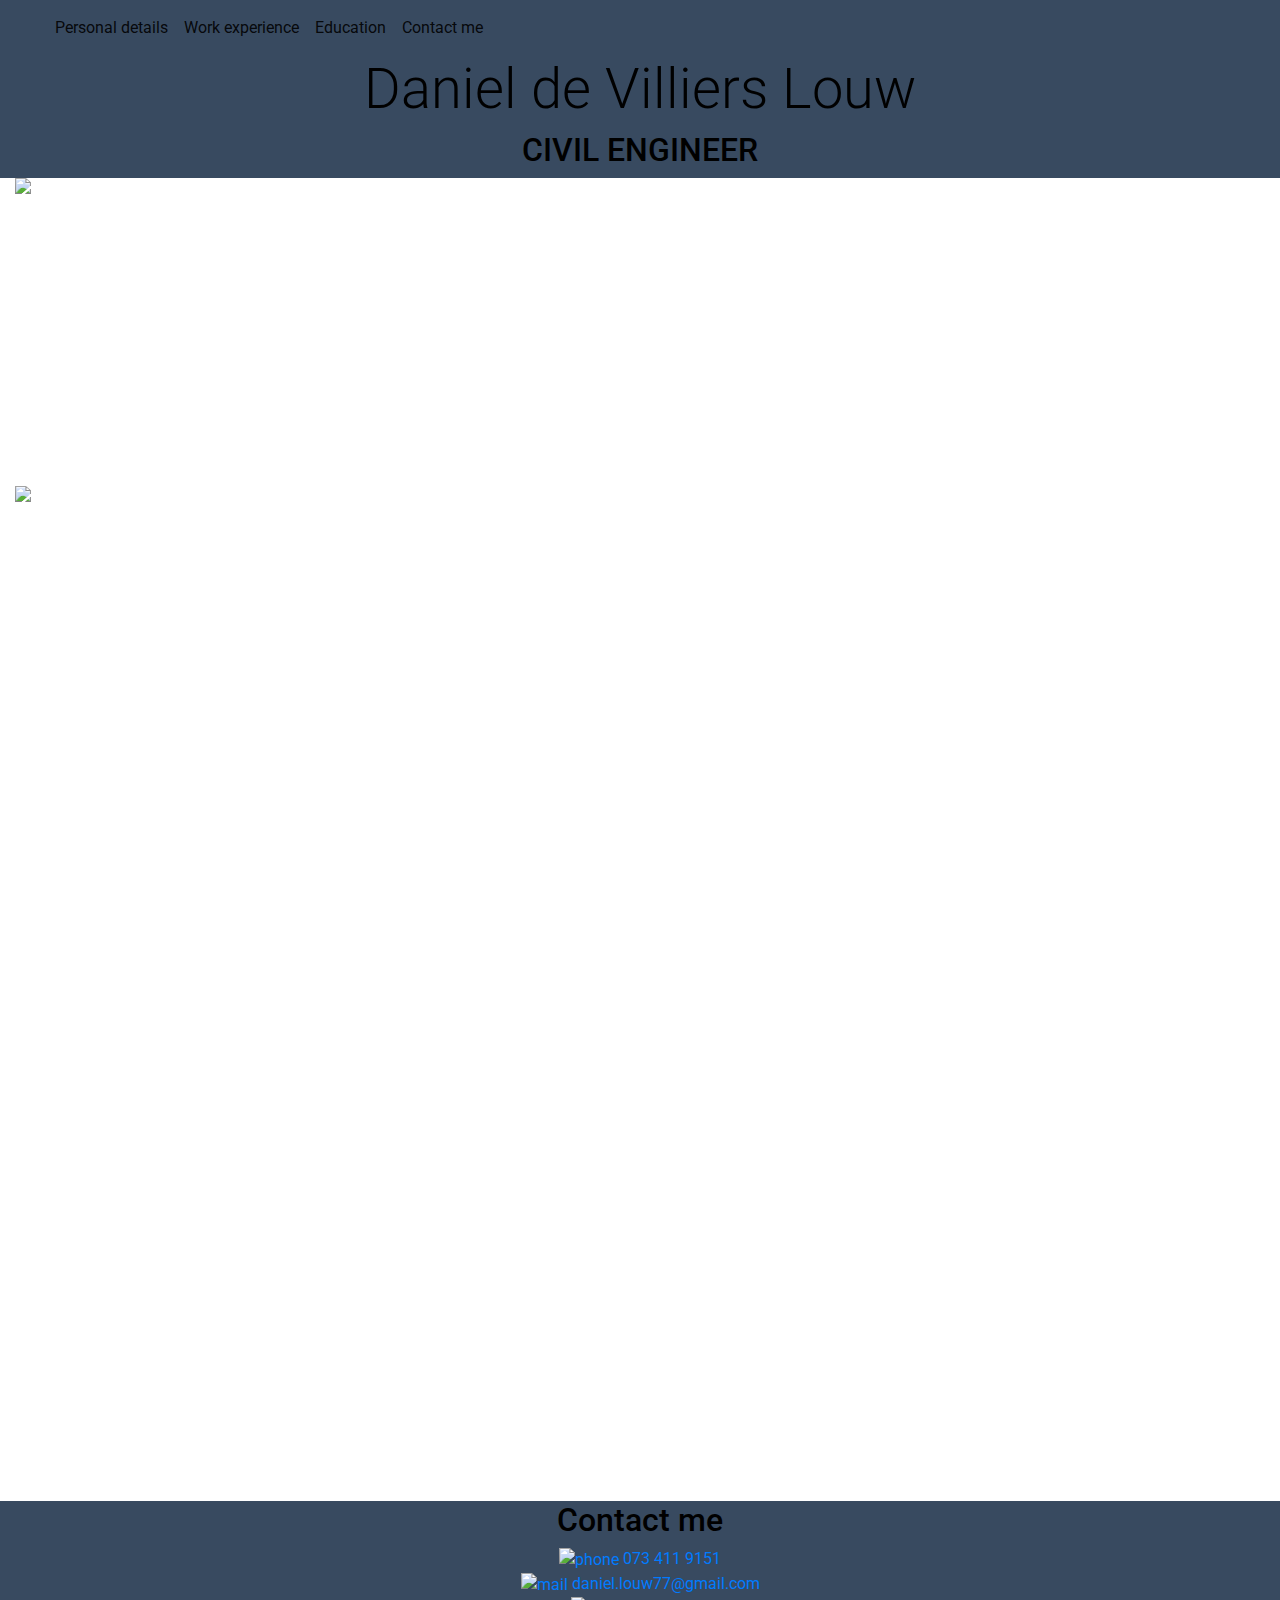
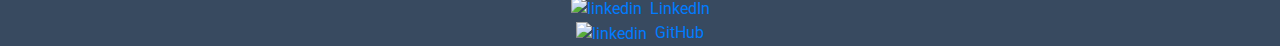
==== index.html @ 57d3695c "commit on main" ====
<!DOCTYPE html>
<html lang="en">

<div style="color:white">

    <head>
        <meta charset="utf-8" />
        <meta name="viewport" content="width=device-width, initial-scale=1.0" />
        <title>CV - Daniel de Villiers Louw - v1</title>
        <link rel="preconnect" href="https://fonts.gstatic.com">
        <link href="https://fonts.googleapis.com/css2?family=Roboto&display=swap" rel="stylesheet">
        <link rel="stylesheet" href="./css/all.min.css">
        <link rel="stylesheet" href="https://maxcdn.bootstrapcdn.com/bootstrap/4.5.2/css/bootstrap.min.css">
        <link rel="stylesheet" type="text/css" href="./css/stylesheetCV.css">
        <script src="https://ajax.googleapis.com/ajax/libs/jquery/3.5.1/jquery.min.js"></script>
        <script src="https://cdnjs.cloudflare.com/ajax/libs/popper.js/1.16.0/umd/popper.min.js"></script>
        <script src="https://maxcdn.bootstrapcdn.com/bootstrap/4.5.2/js/bootstrap.min.js"></script>
    </head>

    <body>

        

        <div class="container-fluid full-width" style=" background-image: url('./images/aws.jpg')" ;>
            <div class="row">

                <header class="col-12 text-center" style="background-color: #384a60 ;">
                    <nav class="navbar navbar-expand-lg navbar-light " style="background-color: #384a60";>
                        <a class="navbar-brand" href="#"></a>
                        <button class="navbar-toggler" type="button" data-toggle="collapse" data-target="#navbarSupportedContent"
                            aria-controls="navbarSupportedContent" aria-expanded="false" aria-label="Toggle navigation">
                            <span class="navbar-toggler-icon"></span>
                        </button>
            
                        <div class="collapse navbar-collapse" id="navbarSupportedContent">
                            <ul class="navbar-nav mr-auto">
                                <li class="nav-item active">
                                    <a class="nav-link" href="#PERSONAL DETAILS">Personal details <span
                                            class="sr-only">(current)</span></a>
                                </li>
                                <li class="nav-item active">
                                    <a class="nav-link" href="#WORK EXPERIENCE">Work experience</a>
                                </li>
                                <li class="nav-item active">
                                    <a class="nav-link" href="#EDUCATION">Education</a>
                                </li>
                                <li class="nav-item active">
                                    <a class="nav-link" href="#Contact me">Contact me</a>
                                </li>
                            </ul>
                            <form class="form-inline my-2 my-lg-0">
                            </form>
                        </div>
                    </nav>
                    <h1 class="display-4" style="color:black">Daniel de Villiers Louw</h1>
                    <h2 class="display-6" style="color:black">CIVIL ENGINEER</h2>

                </header>


            </div>
            <div class="row">
                <div class="col-sm-4">
                    <div class=rotate>
                        <picture class="pfp">
                            <source media="(max-width: 550px)" srcset=" ./images/daniel-small.jpg" class="pfp">
                            <source media="(max-width: 768px)" srcset=" ./images/daniel-medium.jpg" class="pfp">
                            <img src=" ./images/daniel-full.jpg" alt="./images/daniel.jpg" class="pfp">
                        </picture>
                    </div>

                    <div>
                        <div style="color:white">
                            <h3 id="PERSONAL DETAILS" style="padding:5px">Personal details</h3>
                            <ul>
                                <!-- <li>Mobile: 07341119151</li> -->
                                <!-- <li>Email: daniel.louw77@gmail.com</li> -->
                                <li>Adress: 12 Marie Place, Robindale, Johannesburg</li>
                                <li>Nationality: South African</li>
                                <li>Languages: English & Afrikaans</li>
                                <li>Date of Birth 6 March 1995</li>
                                <li>Sex: Male</li>
                                <li>Health: Excellent</li>
                                <!-- <li><a href="https://www.linkedin.com/in/daniël-de-villiers-louw-b17a33b1">LinkedIn</a> -->
                                </li>
                            </ul>
                        </div>

                    </div>
                    <div>
                        <h2 id="SKILLS" style="padding-bottom:25px">SKILLS</h2>

                        <div id="carouselExampleIndicators" class="carousel slide" data-ride="carousel">
                            <ol class="carousel-indicators">
                                <li data-target="#carouselExampleIndicators" data-slide-to="0" class="active"></li>
                                <li data-target="#carouselExampleIndicators" data-slide-to="1"></li>
                                <li data-target="#carouselExampleIndicators" data-slide-to="2"></li>
                                <li data-target="#carouselExampleIndicators" data-slide-to="3"></li>
                            </ol>

                            <div class="carousel-inner">
                                <div class="carousel-item active">
                                    <img src=" ./images/aws.png" class="c1" style:"max-heigth:50px" alt="...">
                                </div>
                                <div class="carousel-item">
                                    <img src=" ./images/html.png" class="c1" alt="...">
                                </div>
                                <div class="carousel-item">
                                    <img src=" ./images/css.png" class="c1" alt="...">
                                </div>
                                <div class="carousel-item">
                                    <img src=" ./images/python2.png" class="c1" alt="...">
                                </div>
                            </div>
                            <a class="carousel-control-prev" href="#carouselExampleIndicators" role="button"
                                data-slide="prev">
                                <span class="carousel-control-prev-icon" aria-hidden="true"></span>
                                <span class="sr-only">Previous</span>
                            </a>
                            <a class="carousel-control-next" href="#carouselExampleIndicators" role="button"
                                data-slide="next">
                                <span class="carousel-control-next-icon" aria-hidden="true"></span>
                                <span class="sr-only">Next</span>
                            </a>
                        </div>
                    </div>


                </div>

                <div class="col-sm-8">
                    <div>
                        <div>
                            <h3 id="PERSONAL PROFILE"> PERSONAL PROFILE</h3>
                            <p>
                                A Civil Engineer with experience in the construction and concrete
                                industries. Staying up to date with the latest trends in technology and
                                economic developments.
                            </p>
                        </div>

                        <div>
                            <h3 id="AREAS OF EXPERTISE">AREAS OF EXPERTISE</h3>
                            <ul>
                                <li>Technical knowledge of concrete</li>
                                <li>Cost control</li>
                                <li>Quality control</li>
                                <li>Technical report writing</li>
                                <li>Programming - Python</li>
                            </ul>
                        </div>


                        <h2 id="WORK EXPERIENCE">WORK EXPERIENCE</h2>
                        <b>Site Engineer</b><br />
                        <div>
                            <div>
                                <p>WBHO |<br /> September 2019 -<br /> January 2021</p>
                            </div>
                            <div>
                                <ul>
                                    <li>Cost control and production monitoring</li>
                                    <li>Site management on emergency work</li>
                                    <li>Quality control on roads and earthworks</li>
                                    <li>Managed concrete batch plant</li>
                                </ul>
                            </div>
                        </div>


                        <b>Civil Engineer</b><br />
                        <div>
                            <div>
                                <p>Go Consult |<br /> January 2019 -<br /> August 2019</p>
                            </div>
                            <div>
                                <ul>
                                    <li>Development of wireless sensors for precast hollowcore slabs</li>
                                    <li>Design optimal concrete mix designs</li>
                                    <li>Technical report writing</li>
                                    <li>Statistical analysis of process control</li>
                                    <li>Concrete durability tests</li>
                                </ul>
                            </div>
                        </div>

                        <b>Student work</b><br />
                        <p>
                            Go Consult | December 2017 <br />
                            WBHO | December 2017 and June 2017
                        </p>

                        <div>
                            <h3 id="EDUCATION">EDUCATION</h3>
                            <b>University of Pretoria</b><br />
                            <p>Bachelors in Civil Engineering | 2014 - 2019</p>
                            <b>The institute of Concrete Technology</b><br />
                            <ul>
                                <li>
                                    ICT Certificate in Concrete Technology & Construction: Stage 2: General
                                    Principles(Distinction) | 2018
                                </li>
                                <li>
                                    ICT Certificate in Concrete Technology & Construction: Stage 3:
                                    Practical Applications | 2019
                                </li>
                            </ul>
                            <b>Online courses</b><br />
                            <ul>
                                <li>AWS Certified Cloud Practitioner | October 2020</li>
                                <li>Complete Python boot camp (Python 3) Udemy | April 2020</li>
                                <li>Intermediate Python Udemy | April 2020</li>
                                <li>Algorithmic Trading & Quantitative Analysis using Python Udemy |  June 2020</li>
                            </ul>
                            <b>School</b><br />
                            <p>Hoërskool Florida</p>
                            <ul>
                                <li>Best results in school for final NSC examinations | 2013</li>
                            </ul>
                        </div>
                    </div>
                </div>
            </div>
        </div>


        <footer class="text-center" style="background-color: #384a60;">

            <h2 id="Contact me" style="color:black">Contact me</h2>

            <a href="tel:+27734119151" class="links"><img src=" ./images/phone.png" alt="phone" class="contactIcons" />
            </a>
            <a href="tel:+27734119151" class="links">073 411 9151 <br />
            </a>

            <a href="mailto:daniel.louw77@gmail.com" class="links"><img src=" ./images/mail.png" alt="mail"
                    class="contactIcons" />
                <a href="mailto:daniel.louw77@gmail.com" class="links">daniel.louw77@gmail.com<br />
                </a>
            </a>
            <a href="https://www.linkedin.com/in/daniël-de-villiers-louw-b17a33b1" target="_blank">
                <img src=" ./images/linkedin.png" alt="linkedin" class="contactIcons" />
                <img />
            </a>
            <a href="https://www.linkedin.com/in/daniël-de-villiers-louw-b17a33b1" target="_blank"
                class="links">LinkedIn <br />
            </a>


            <!-- Trigger the modal -->
            <a href="#myModal" data-toggle="modal" data-target="#myModal">
                <img src=" ./images/github.png" alt="linkedin" class="contactIcons" />
                <img />
                <a class='links' href="#myModal" data-toggle="modal" data-target="#myModal">GitHub</a>

                <!-- Modal -->
                <div id="myModal" class="modal fade" role="dialog">
                    <div class="modal-dialog">

                        <!-- Modal content-->
                        <div class="modal-content" style="color:black">
                            <div class="modal-header">
                                <h5 class="modal-title" id="exampleModalLabel">GITHUB</h5>
                                <button type="button" class="close" data-dismiss="modal" aria-label="Close">

                                </button>
                            </div>
                            <div class="modal-body">
                                <p>Do you want to follow the link to my GitHub repository?</p>
                            </div>
                            <div class="modal-footer">
                                <button type="button" class="btn btn-secondary" data-dismiss="modal">Cancel</button>
                                <a href="https://github.com/Yesman007" target="_blank" class="btn btn-primary">Follow
                                    link</a>
                            </div>
                        </div>

                    </div>
                </div>
        </footer>




    </body>

</div>

</html>
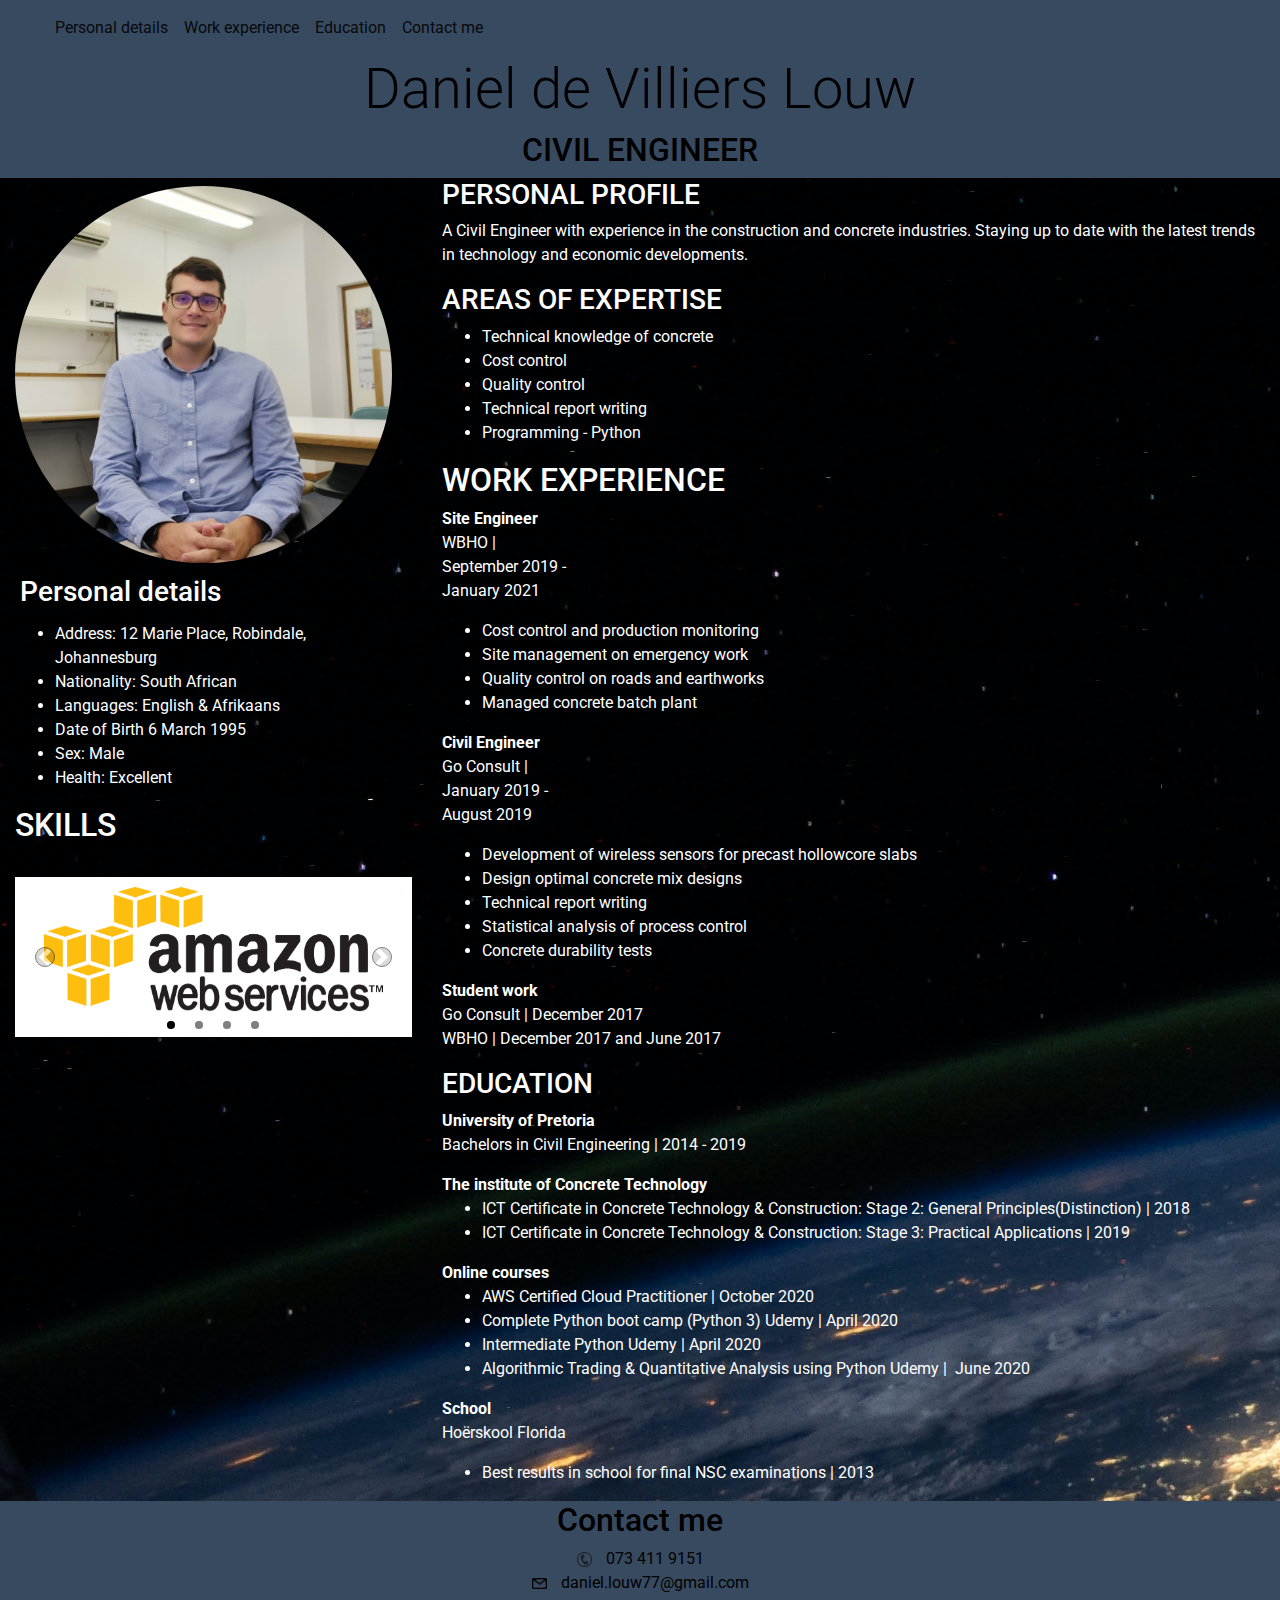
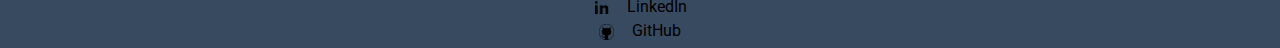
==== commit c110dda0: "commit on main" ====
--- a/index.html
+++ b/index.html
@@ -75,7 +75,7 @@
                             <ul>
                                 <!-- <li>Mobile: 07341119151</li> -->
                                 <!-- <li>Email: daniel.louw77@gmail.com</li> -->
-                                <li>Adress: 12 Marie Place, Robindale, Johannesburg</li>
+                                <li>Address: 12 Marie Place, Robindale, Johannesburg</li>
                                 <li>Nationality: South African</li>
                                 <li>Languages: English & Afrikaans</li>
                                 <li>Date of Birth 6 March 1995</li>
--- a/css/all.min.css
+++ b/css/all.min.css
@@ -0,0 +1,5 @@
+/*!
+ * Font Awesome Free 5.15.3 by @fontawesome - https://fontawesome.com
+ * License - https://fontawesome.com/license/free (Icons: CC BY 4.0, Fonts: SIL OFL 1.1, Code: MIT License)
+ */
+.fa,.fab,.fad,.fal,.far,.fas{-moz-osx-font-smoothing:grayscale;-webkit-font-smoothing:antialiased;display:inline-block;font-style:normal;font-variant:normal;text-rendering:auto;line-height:1}.fa-lg{font-size:1.33333em;line-height:.75em;vertical-align:-.0667em}.fa-xs{font-size:.75em}.fa-sm{font-size:.875em}.fa-1x{font-size:1em}.fa-2x{font-size:2em}.fa-3x{font-size:3em}.fa-4x{font-size:4em}.fa-5x{font-size:5em}.fa-6x{font-size:6em}.fa-7x{font-size:7em}.fa-8x{font-size:8em}.fa-9x{font-size:9em}.fa-10x{font-size:10em}.fa-fw{text-align:center;width:1.25em}.fa-ul{list-style-type:none;margin-left:2.5em;padding-left:0}.fa-ul>li{position:relative}.fa-li{left:-2em;position:absolute;text-align:center;width:2em;line-height:inherit}.fa-border{border:.08em solid #eee;border-radius:.1em;padding:.2em .25em .15em}.fa-pull-left{float:left}.fa-pull-right{float:right}.fa.fa-pull-left,.fab.fa-pull-left,.fal.fa-pull-left,.far.fa-pull-left,.fas.fa-pull-left{margin-right:.3em}.fa.fa-pull-right,.fab.fa-pull-right,.fal.fa-pull-right,.far.fa-pull-right,.fas.fa-pull-right{margin-left:.3em}.fa-spin{-webkit-animation:fa-spin 2s linear infinite;animation:fa-spin 2s linear infinite}.fa-pulse{-webkit-animation:fa-spin 1s steps(8) infinite;animation:fa-spin 1s steps(8) infinite}@-webkit-keyframes fa-spin{0%{-webkit-transform:rotate(0deg);transform:rotate(0deg)}to{-webkit-transform:rotate(1turn);transform:rotate(1turn)}}@keyframes fa-spin{0%{-webkit-transform:rotate(0deg);transform:rotate(0deg)}to{-webkit-transform:rotate(1turn);transform:rotate(1turn)}}.fa-rotate-90{-ms-filter:"progid:DXImageTransform.Microsoft.BasicImage(rotation=1)";-webkit-transform:rotate(90deg);transform:rotate(90deg)}.fa-rotate-180{-ms-filter:"progid:DXImageTransform.Microsoft.BasicImage(rotation=2)";-webkit-transform:rotate(180deg);transform:rotate(180deg)}.fa-rotate-270{-ms-filter:"progid:DXImageTransform.Microsoft.BasicImage(rotation=3)";-webkit-transform:rotate(270deg);transform:rotate(270deg)}.fa-flip-horizontal{-ms-filter:"progid:DXImageTransform.Microsoft.BasicImage(rotation=0, mirror=1)";-webkit-transform:scaleX(-1);transform:scaleX(-1)}.fa-flip-vertical{-webkit-transform:scaleY(-1);transform:scaleY(-1)}.fa-flip-both,.fa-flip-horizontal.fa-flip-vertical,.fa-flip-vertical{-ms-filter:"progid:DXImageTransform.Microsoft.BasicImage(rotation=2, mirror=1)"}.fa-flip-both,.fa-flip-horizontal.fa-flip-vertical{-webkit-transform:scale(-1);transform:scale(-1)}:root .fa-flip-both,:root .fa-flip-horizontal,:root .fa-flip-vertical,:root .fa-rotate-90,:root .fa-rotate-180,:root .fa-rotate-270{-webkit-filter:none;filter:none}.fa-stack{display:inline-block;height:2em;line-height:2em;position:relative;vertical-align:middle;width:2.5em}.fa-stack-1x,.fa-stack-2x{left:0;position:absolute;text-align:center;width:100%}.fa-stack-1x{line-height:inherit}.fa-stack-2x{font-size:2em}.fa-inverse{color:#fff}.fa-500px:before{content:"\f26e"}.fa-accessible-icon:before{content:"\f368"}.fa-accusoft:before{content:"\f369"}.fa-acquisitions-incorporated:before{content:"\f6af"}.fa-ad:before{content:"\f641"}.fa-address-book:before{content:"\f2b9"}.fa-address-card:before{content:"\f2bb"}.fa-adjust:before{content:"\f042"}.fa-adn:before{content:"\f170"}.fa-adversal:before{content:"\f36a"}.fa-affiliatetheme:before{content:"\f36b"}.fa-air-freshener:before{content:"\f5d0"}.fa-airbnb:before{content:"\f834"}.fa-algolia:before{content:"\f36c"}.fa-align-center:before{content:"\f037"}.fa-align-justify:before{content:"\f039"}.fa-align-left:before{content:"\f036"}.fa-align-right:before{content:"\f038"}.fa-alipay:before{content:"\f642"}.fa-allergies:before{content:"\f461"}.fa-amazon:before{content:"\f270"}.fa-amazon-pay:before{content:"\f42c"}.fa-ambulance:before{content:"\f0f9"}.fa-american-sign-language-interpreting:before{content:"\f2a3"}.fa-amilia:before{content:"\f36d"}.fa-anchor:before{content:"\f13d"}.fa-android:before{content:"\f17b"}.fa-angellist:before{content:"\f209"}.fa-angle-double-down:before{content:"\f103"}.fa-angle-double-left:before{content:"\f100"}.fa-angle-double-right:before{content:"\f101"}.fa-angle-double-up:before{content:"\f102"}.fa-angle-down:before{content:"\f107"}.fa-angle-left:before{content:"\f104"}.fa-angle-right:before{content:"\f105"}.fa-angle-up:before{content:"\f106"}.fa-angry:before{content:"\f556"}.fa-angrycreative:before{content:"\f36e"}.fa-angular:before{content:"\f420"}.fa-ankh:before{content:"\f644"}.fa-app-store:before{content:"\f36f"}.fa-app-store-ios:before{content:"\f370"}.fa-apper:before{content:"\f371"}.fa-apple:before{content:"\f179"}.fa-apple-alt:before{content:"\f5d1"}.fa-apple-pay:before{content:"\f415"}.fa-archive:before{content:"\f187"}.fa-archway:before{content:"\f557"}.fa-arrow-alt-circle-down:before{content:"\f358"}.fa-arrow-alt-circle-left:before{content:"\f359"}.fa-arrow-alt-circle-right:before{content:"\f35a"}.fa-arrow-alt-circle-up:before{content:"\f35b"}.fa-arrow-circle-down:before{content:"\f0ab"}.fa-arrow-circle-left:before{content:"\f0a8"}.fa-arrow-circle-right:before{content:"\f0a9"}.fa-arrow-circle-up:before{content:"\f0aa"}.fa-arrow-down:before{content:"\f063"}.fa-arrow-left:before{content:"\f060"}.fa-arrow-right:before{content:"\f061"}.fa-arrow-up:before{content:"\f062"}.fa-arrows-alt:before{content:"\f0b2"}.fa-arrows-alt-h:before{content:"\f337"}.fa-arrows-alt-v:before{content:"\f338"}.fa-artstation:before{content:"\f77a"}.fa-assistive-listening-systems:before{content:"\f2a2"}.fa-asterisk:before{content:"\f069"}.fa-asymmetrik:before{content:"\f372"}.fa-at:before{content:"\f1fa"}.fa-atlas:before{content:"\f558"}.fa-atlassian:before{content:"\f77b"}.fa-atom:before{content:"\f5d2"}.fa-audible:before{content:"\f373"}.fa-audio-description:before{content:"\f29e"}.fa-autoprefixer:before{content:"\f41c"}.fa-avianex:before{content:"\f374"}.fa-aviato:before{content:"\f421"}.fa-award:before{content:"\f559"}.fa-aws:before{content:"\f375"}.fa-baby:before{content:"\f77c"}.fa-baby-carriage:before{content:"\f77d"}.fa-backspace:before{content:"\f55a"}.fa-backward:before{content:"\f04a"}.fa-bacon:before{content:"\f7e5"}.fa-bacteria:before{content:"\e059"}.fa-bacterium:before{content:"\e05a"}.fa-bahai:before{content:"\f666"}.fa-balance-scale:before{content:"\f24e"}.fa-balance-scale-left:before{content:"\f515"}.fa-balance-scale-right:before{content:"\f516"}.fa-ban:before{content:"\f05e"}.fa-band-aid:before{content:"\f462"}.fa-bandcamp:before{content:"\f2d5"}.fa-barcode:before{content:"\f02a"}.fa-bars:before{content:"\f0c9"}.fa-baseball-ball:before{content:"\f433"}.fa-basketball-ball:before{content:"\f434"}.fa-bath:before{content:"\f2cd"}.fa-battery-empty:before{content:"\f244"}.fa-battery-full:before{content:"\f240"}.fa-battery-half:before{content:"\f242"}.fa-battery-quarter:before{content:"\f243"}.fa-battery-three-quarters:before{content:"\f241"}.fa-battle-net:before{content:"\f835"}.fa-bed:before{content:"\f236"}.fa-beer:before{content:"\f0fc"}.fa-behance:before{content:"\f1b4"}.fa-behance-square:before{content:"\f1b5"}.fa-bell:before{content:"\f0f3"}.fa-bell-slash:before{content:"\f1f6"}.fa-bezier-curve:before{content:"\f55b"}.fa-bible:before{content:"\f647"}.fa-bicycle:before{content:"\f206"}.fa-biking:before{content:"\f84a"}.fa-bimobject:before{content:"\f378"}.fa-binoculars:before{content:"\f1e5"}.fa-biohazard:before{content:"\f780"}.fa-birthday-cake:before{content:"\f1fd"}.fa-bitbucket:before{content:"\f171"}.fa-bitcoin:before{content:"\f379"}.fa-bity:before{content:"\f37a"}.fa-black-tie:before{content:"\f27e"}.fa-blackberry:before{content:"\f37b"}.fa-blender:before{content:"\f517"}.fa-blender-phone:before{content:"\f6b6"}.fa-blind:before{content:"\f29d"}.fa-blog:before{content:"\f781"}.fa-blogger:before{content:"\f37c"}.fa-blogger-b:before{content:"\f37d"}.fa-bluetooth:before{content:"\f293"}.fa-bluetooth-b:before{content:"\f294"}.fa-bold:before{content:"\f032"}.fa-bolt:before{content:"\f0e7"}.fa-bomb:before{content:"\f1e2"}.fa-bone:before{content:"\f5d7"}.fa-bong:before{content:"\f55c"}.fa-book:before{content:"\f02d"}.fa-book-dead:before{content:"\f6b7"}.fa-book-medical:before{content:"\f7e6"}.fa-book-open:before{content:"\f518"}.fa-book-reader:before{content:"\f5da"}.fa-bookmark:before{content:"\f02e"}.fa-bootstrap:before{content:"\f836"}.fa-border-all:before{content:"\f84c"}.fa-border-none:before{content:"\f850"}.fa-border-style:before{content:"\f853"}.fa-bowling-ball:before{content:"\f436"}.fa-box:before{content:"\f466"}.fa-box-open:before{content:"\f49e"}.fa-box-tissue:before{content:"\e05b"}.fa-boxes:before{content:"\f468"}.fa-braille:before{content:"\f2a1"}.fa-brain:before{content:"\f5dc"}.fa-bread-slice:before{content:"\f7ec"}.fa-briefcase:before{content:"\f0b1"}.fa-briefcase-medical:before{content:"\f469"}.fa-broadcast-tower:before{content:"\f519"}.fa-broom:before{content:"\f51a"}.fa-brush:before{content:"\f55d"}.fa-btc:before{content:"\f15a"}.fa-buffer:before{content:"\f837"}.fa-bug:before{content:"\f188"}.fa-building:before{content:"\f1ad"}.fa-bullhorn:before{content:"\f0a1"}.fa-bullseye:before{content:"\f140"}.fa-burn:before{content:"\f46a"}.fa-buromobelexperte:before{content:"\f37f"}.fa-bus:before{content:"\f207"}.fa-bus-alt:before{content:"\f55e"}.fa-business-time:before{content:"\f64a"}.fa-buy-n-large:before{content:"\f8a6"}.fa-buysellads:before{content:"\f20d"}.fa-calculator:before{content:"\f1ec"}.fa-calendar:before{content:"\f133"}.fa-calendar-alt:before{content:"\f073"}.fa-calendar-check:before{content:"\f274"}.fa-calendar-day:before{content:"\f783"}.fa-calendar-minus:before{content:"\f272"}.fa-calendar-plus:before{content:"\f271"}.fa-calendar-times:before{content:"\f273"}.fa-calendar-week:before{content:"\f784"}.fa-camera:before{content:"\f030"}.fa-camera-retro:before{content:"\f083"}.fa-campground:before{content:"\f6bb"}.fa-canadian-maple-leaf:before{content:"\f785"}.fa-candy-cane:before{content:"\f786"}.fa-cannabis:before{content:"\f55f"}.fa-capsules:before{content:"\f46b"}.fa-car:before{content:"\f1b9"}.fa-car-alt:before{content:"\f5de"}.fa-car-battery:before{content:"\f5df"}.fa-car-crash:before{content:"\f5e1"}.fa-car-side:before{content:"\f5e4"}.fa-caravan:before{content:"\f8ff"}.fa-caret-down:before{content:"\f0d7"}.fa-caret-left:before{content:"\f0d9"}.fa-caret-right:before{content:"\f0da"}.fa-caret-square-down:before{content:"\f150"}.fa-caret-square-left:before{content:"\f191"}.fa-caret-square-right:before{content:"\f152"}.fa-caret-square-up:before{content:"\f151"}.fa-caret-up:before{content:"\f0d8"}.fa-carrot:before{content:"\f787"}.fa-cart-arrow-down:before{content:"\f218"}.fa-cart-plus:before{content:"\f217"}.fa-cash-register:before{content:"\f788"}.fa-cat:before{content:"\f6be"}.fa-cc-amazon-pay:before{content:"\f42d"}.fa-cc-amex:before{content:"\f1f3"}.fa-cc-apple-pay:before{content:"\f416"}.fa-cc-diners-club:before{content:"\f24c"}.fa-cc-discover:before{content:"\f1f2"}.fa-cc-jcb:before{content:"\f24b"}.fa-cc-mastercard:before{content:"\f1f1"}.fa-cc-paypal:before{content:"\f1f4"}.fa-cc-stripe:before{content:"\f1f5"}.fa-cc-visa:before{content:"\f1f0"}.fa-centercode:before{content:"\f380"}.fa-centos:before{content:"\f789"}.fa-certificate:before{content:"\f0a3"}.fa-chair:before{content:"\f6c0"}.fa-chalkboard:before{content:"\f51b"}.fa-chalkboard-teacher:before{content:"\f51c"}.fa-charging-station:before{content:"\f5e7"}.fa-chart-area:before{content:"\f1fe"}.fa-chart-bar:before{content:"\f080"}.fa-chart-line:before{content:"\f201"}.fa-chart-pie:before{content:"\f200"}.fa-check:before{content:"\f00c"}.fa-check-circle:before{content:"\f058"}.fa-check-double:before{content:"\f560"}.fa-check-square:before{content:"\f14a"}.fa-cheese:before{content:"\f7ef"}.fa-chess:before{content:"\f439"}.fa-chess-bishop:before{content:"\f43a"}.fa-chess-board:before{content:"\f43c"}.fa-chess-king:before{content:"\f43f"}.fa-chess-knight:before{content:"\f441"}.fa-chess-pawn:before{content:"\f443"}.fa-chess-queen:before{content:"\f445"}.fa-chess-rook:before{content:"\f447"}.fa-chevron-circle-down:before{content:"\f13a"}.fa-chevron-circle-left:before{content:"\f137"}.fa-chevron-circle-right:before{content:"\f138"}.fa-chevron-circle-up:before{content:"\f139"}.fa-chevron-down:before{content:"\f078"}.fa-chevron-left:before{content:"\f053"}.fa-chevron-right:before{content:"\f054"}.fa-chevron-up:before{content:"\f077"}.fa-child:before{content:"\f1ae"}.fa-chrome:before{content:"\f268"}.fa-chromecast:before{content:"\f838"}.fa-church:before{content:"\f51d"}.fa-circle:before{content:"\f111"}.fa-circle-notch:before{content:"\f1ce"}.fa-city:before{content:"\f64f"}.fa-clinic-medical:before{content:"\f7f2"}.fa-clipboard:before{content:"\f328"}.fa-clipboard-check:before{content:"\f46c"}.fa-clipboard-list:before{content:"\f46d"}.fa-clock:before{content:"\f017"}.fa-clone:before{content:"\f24d"}.fa-closed-captioning:before{content:"\f20a"}.fa-cloud:before{content:"\f0c2"}.fa-cloud-download-alt:before{content:"\f381"}.fa-cloud-meatball:before{content:"\f73b"}.fa-cloud-moon:before{content:"\f6c3"}.fa-cloud-moon-rain:before{content:"\f73c"}.fa-cloud-rain:before{content:"\f73d"}.fa-cloud-showers-heavy:before{content:"\f740"}.fa-cloud-sun:before{content:"\f6c4"}.fa-cloud-sun-rain:before{content:"\f743"}.fa-cloud-upload-alt:before{content:"\f382"}.fa-cloudflare:before{content:"\e07d"}.fa-cloudscale:before{content:"\f383"}.fa-cloudsmith:before{content:"\f384"}.fa-cloudversify:before{content:"\f385"}.fa-cocktail:before{content:"\f561"}.fa-code:before{content:"\f121"}.fa-code-branch:before{content:"\f126"}.fa-codepen:before{content:"\f1cb"}.fa-codiepie:before{content:"\f284"}.fa-coffee:before{content:"\f0f4"}.fa-cog:before{content:"\f013"}.fa-cogs:before{content:"\f085"}.fa-coins:before{content:"\f51e"}.fa-columns:before{content:"\f0db"}.fa-comment:before{content:"\f075"}.fa-comment-alt:before{content:"\f27a"}.fa-comment-dollar:before{content:"\f651"}.fa-comment-dots:before{content:"\f4ad"}.fa-comment-medical:before{content:"\f7f5"}.fa-comment-slash:before{content:"\f4b3"}.fa-comments:before{content:"\f086"}.fa-comments-dollar:before{content:"\f653"}.fa-compact-disc:before{content:"\f51f"}.fa-compass:before{content:"\f14e"}.fa-compress:before{content:"\f066"}.fa-compress-alt:before{content:"\f422"}.fa-compress-arrows-alt:before{content:"\f78c"}.fa-concierge-bell:before{content:"\f562"}.fa-confluence:before{content:"\f78d"}.fa-connectdevelop:before{content:"\f20e"}.fa-contao:before{content:"\f26d"}.fa-cookie:before{content:"\f563"}.fa-cookie-bite:before{content:"\f564"}.fa-copy:before{content:"\f0c5"}.fa-copyright:before{content:"\f1f9"}.fa-cotton-bureau:before{content:"\f89e"}.fa-couch:before{content:"\f4b8"}.fa-cpanel:before{content:"\f388"}.fa-creative-commons:before{content:"\f25e"}.fa-creative-commons-by:before{content:"\f4e7"}.fa-creative-commons-nc:before{content:"\f4e8"}.fa-creative-commons-nc-eu:before{content:"\f4e9"}.fa-creative-commons-nc-jp:before{content:"\f4ea"}.fa-creative-commons-nd:before{content:"\f4eb"}.fa-creative-commons-pd:before{content:"\f4ec"}.fa-creative-commons-pd-alt:before{content:"\f4ed"}.fa-creative-commons-remix:before{content:"\f4ee"}.fa-creative-commons-sa:before{content:"\f4ef"}.fa-creative-commons-sampling:before{content:"\f4f0"}.fa-creative-commons-sampling-plus:before{content:"\f4f1"}.fa-creative-commons-share:before{content:"\f4f2"}.fa-creative-commons-zero:before{content:"\f4f3"}.fa-credit-card:before{content:"\f09d"}.fa-critical-role:before{content:"\f6c9"}.fa-crop:before{content:"\f125"}.fa-crop-alt:before{content:"\f565"}.fa-cross:before{content:"\f654"}.fa-crosshairs:before{content:"\f05b"}.fa-crow:before{content:"\f520"}.fa-crown:before{content:"\f521"}.fa-crutch:before{content:"\f7f7"}.fa-css3:before{content:"\f13c"}.fa-css3-alt:before{content:"\f38b"}.fa-cube:before{content:"\f1b2"}.fa-cubes:before{content:"\f1b3"}.fa-cut:before{content:"\f0c4"}.fa-cuttlefish:before{content:"\f38c"}.fa-d-and-d:before{content:"\f38d"}.fa-d-and-d-beyond:before{content:"\f6ca"}.fa-dailymotion:before{content:"\e052"}.fa-dashcube:before{content:"\f210"}.fa-database:before{content:"\f1c0"}.fa-deaf:before{content:"\f2a4"}.fa-deezer:before{content:"\e077"}.fa-delicious:before{content:"\f1a5"}.fa-democrat:before{content:"\f747"}.fa-deploydog:before{content:"\f38e"}.fa-deskpro:before{content:"\f38f"}.fa-desktop:before{content:"\f108"}.fa-dev:before{content:"\f6cc"}.fa-deviantart:before{content:"\f1bd"}.fa-dharmachakra:before{content:"\f655"}.fa-dhl:before{content:"\f790"}.fa-diagnoses:before{content:"\f470"}.fa-diaspora:before{content:"\f791"}.fa-dice:before{content:"\f522"}.fa-dice-d20:before{content:"\f6cf"}.fa-dice-d6:before{content:"\f6d1"}.fa-dice-five:before{content:"\f523"}.fa-dice-four:before{content:"\f524"}.fa-dice-one:before{content:"\f525"}.fa-dice-six:before{content:"\f526"}.fa-dice-three:before{content:"\f527"}.fa-dice-two:before{content:"\f528"}.fa-digg:before{content:"\f1a6"}.fa-digital-ocean:before{content:"\f391"}.fa-digital-tachograph:before{content:"\f566"}.fa-directions:before{content:"\f5eb"}.fa-discord:before{content:"\f392"}.fa-discourse:before{content:"\f393"}.fa-disease:before{content:"\f7fa"}.fa-divide:before{content:"\f529"}.fa-dizzy:before{content:"\f567"}.fa-dna:before{content:"\f471"}.fa-dochub:before{content:"\f394"}.fa-docker:before{content:"\f395"}.fa-dog:before{content:"\f6d3"}.fa-dollar-sign:before{content:"\f155"}.fa-dolly:before{content:"\f472"}.fa-dolly-flatbed:before{content:"\f474"}.fa-donate:before{content:"\f4b9"}.fa-door-closed:before{content:"\f52a"}.fa-door-open:before{content:"\f52b"}.fa-dot-circle:before{content:"\f192"}.fa-dove:before{content:"\f4ba"}.fa-download:before{content:"\f019"}.fa-draft2digital:before{content:"\f396"}.fa-drafting-compass:before{content:"\f568"}.fa-dragon:before{content:"\f6d5"}.fa-draw-polygon:before{content:"\f5ee"}.fa-dribbble:before{content:"\f17d"}.fa-dribbble-square:before{content:"\f397"}.fa-dropbox:before{content:"\f16b"}.fa-drum:before{content:"\f569"}.fa-drum-steelpan:before{content:"\f56a"}.fa-drumstick-bite:before{content:"\f6d7"}.fa-drupal:before{content:"\f1a9"}.fa-dumbbell:before{content:"\f44b"}.fa-dumpster:before{content:"\f793"}.fa-dumpster-fire:before{content:"\f794"}.fa-dungeon:before{content:"\f6d9"}.fa-dyalog:before{content:"\f399"}.fa-earlybirds:before{content:"\f39a"}.fa-ebay:before{content:"\f4f4"}.fa-edge:before{content:"\f282"}.fa-edge-legacy:before{content:"\e078"}.fa-edit:before{content:"\f044"}.fa-egg:before{content:"\f7fb"}.fa-eject:before{content:"\f052"}.fa-elementor:before{content:"\f430"}.fa-ellipsis-h:before{content:"\f141"}.fa-ellipsis-v:before{content:"\f142"}.fa-ello:before{content:"\f5f1"}.fa-ember:before{content:"\f423"}.fa-empire:before{content:"\f1d1"}.fa-envelope:before{content:"\f0e0"}.fa-envelope-open:before{content:"\f2b6"}.fa-envelope-open-text:before{content:"\f658"}.fa-envelope-square:before{content:"\f199"}.fa-envira:before{content:"\f299"}.fa-equals:before{content:"\f52c"}.fa-eraser:before{content:"\f12d"}.fa-erlang:before{content:"\f39d"}.fa-ethereum:before{content:"\f42e"}.fa-ethernet:before{content:"\f796"}.fa-etsy:before{content:"\f2d7"}.fa-euro-sign:before{content:"\f153"}.fa-evernote:before{content:"\f839"}.fa-exchange-alt:before{content:"\f362"}.fa-exclamation:before{content:"\f12a"}.fa-exclamation-circle:before{content:"\f06a"}.fa-exclamation-triangle:before{content:"\f071"}.fa-expand:before{content:"\f065"}.fa-expand-alt:before{content:"\f424"}.fa-expand-arrows-alt:before{content:"\f31e"}.fa-expeditedssl:before{content:"\f23e"}.fa-external-link-alt:before{content:"\f35d"}.fa-external-link-square-alt:before{content:"\f360"}.fa-eye:before{content:"\f06e"}.fa-eye-dropper:before{content:"\f1fb"}.fa-eye-slash:before{content:"\f070"}.fa-facebook:before{content:"\f09a"}.fa-facebook-f:before{content:"\f39e"}.fa-facebook-messenger:before{content:"\f39f"}.fa-facebook-square:before{content:"\f082"}.fa-fan:before{content:"\f863"}.fa-fantasy-flight-games:before{content:"\f6dc"}.fa-fast-backward:before{content:"\f049"}.fa-fast-forward:before{content:"\f050"}.fa-faucet:before{content:"\e005"}.fa-fax:before{content:"\f1ac"}.fa-feather:before{content:"\f52d"}.fa-feather-alt:before{content:"\f56b"}.fa-fedex:before{content:"\f797"}.fa-fedora:before{content:"\f798"}.fa-female:before{content:"\f182"}.fa-fighter-jet:before{content:"\f0fb"}.fa-figma:before{content:"\f799"}.fa-file:before{content:"\f15b"}.fa-file-alt:before{content:"\f15c"}.fa-file-archive:before{content:"\f1c6"}.fa-file-audio:before{content:"\f1c7"}.fa-file-code:before{content:"\f1c9"}.fa-file-contract:before{content:"\f56c"}.fa-file-csv:before{content:"\f6dd"}.fa-file-download:before{content:"\f56d"}.fa-file-excel:before{content:"\f1c3"}.fa-file-export:before{content:"\f56e"}.fa-file-image:before{content:"\f1c5"}.fa-file-import:before{content:"\f56f"}.fa-file-invoice:before{content:"\f570"}.fa-file-invoice-dollar:before{content:"\f571"}.fa-file-medical:before{content:"\f477"}.fa-file-medical-alt:before{content:"\f478"}.fa-file-pdf:before{content:"\f1c1"}.fa-file-powerpoint:before{content:"\f1c4"}.fa-file-prescription:before{content:"\f572"}.fa-file-signature:before{content:"\f573"}.fa-file-upload:before{content:"\f574"}.fa-file-video:before{content:"\f1c8"}.fa-file-word:before{content:"\f1c2"}.fa-fill:before{content:"\f575"}.fa-fill-drip:before{content:"\f576"}.fa-film:before{content:"\f008"}.fa-filter:before{content:"\f0b0"}.fa-fingerprint:before{content:"\f577"}.fa-fire:before{content:"\f06d"}.fa-fire-alt:before{content:"\f7e4"}.fa-fire-extinguisher:before{content:"\f134"}.fa-firefox:before{content:"\f269"}.fa-firefox-browser:before{content:"\e007"}.fa-first-aid:before{content:"\f479"}.fa-first-order:before{content:"\f2b0"}.fa-first-order-alt:before{content:"\f50a"}.fa-firstdraft:before{content:"\f3a1"}.fa-fish:before{content:"\f578"}.fa-fist-raised:before{content:"\f6de"}.fa-flag:before{content:"\f024"}.fa-flag-checkered:before{content:"\f11e"}.fa-flag-usa:before{content:"\f74d"}.fa-flask:before{content:"\f0c3"}.fa-flickr:before{content:"\f16e"}.fa-flipboard:before{content:"\f44d"}.fa-flushed:before{content:"\f579"}.fa-fly:before{content:"\f417"}.fa-folder:before{content:"\f07b"}.fa-folder-minus:before{content:"\f65d"}.fa-folder-open:before{content:"\f07c"}.fa-folder-plus:before{content:"\f65e"}.fa-font:before{content:"\f031"}.fa-font-awesome:before{content:"\f2b4"}.fa-font-awesome-alt:before{content:"\f35c"}.fa-font-awesome-flag:before{content:"\f425"}.fa-font-awesome-logo-full:before{content:"\f4e6"}.fa-fonticons:before{content:"\f280"}.fa-fonticons-fi:before{content:"\f3a2"}.fa-football-ball:before{content:"\f44e"}.fa-fort-awesome:before{content:"\f286"}.fa-fort-awesome-alt:before{content:"\f3a3"}.fa-forumbee:before{content:"\f211"}.fa-forward:before{content:"\f04e"}.fa-foursquare:before{content:"\f180"}.fa-free-code-camp:before{content:"\f2c5"}.fa-freebsd:before{content:"\f3a4"}.fa-frog:before{content:"\f52e"}.fa-frown:before{content:"\f119"}.fa-frown-open:before{content:"\f57a"}.fa-fulcrum:before{content:"\f50b"}.fa-funnel-dollar:before{content:"\f662"}.fa-futbol:before{content:"\f1e3"}.fa-galactic-republic:before{content:"\f50c"}.fa-galactic-senate:before{content:"\f50d"}.fa-gamepad:before{content:"\f11b"}.fa-gas-pump:before{content:"\f52f"}.fa-gavel:before{content:"\f0e3"}.fa-gem:before{content:"\f3a5"}.fa-genderless:before{content:"\f22d"}.fa-get-pocket:before{content:"\f265"}.fa-gg:before{content:"\f260"}.fa-gg-circle:before{content:"\f261"}.fa-ghost:before{content:"\f6e2"}.fa-gift:before{content:"\f06b"}.fa-gifts:before{content:"\f79c"}.fa-git:before{content:"\f1d3"}.fa-git-alt:before{content:"\f841"}.fa-git-square:before{content:"\f1d2"}.fa-github:before{content:"\f09b"}.fa-github-alt:before{content:"\f113"}.fa-github-square:before{content:"\f092"}.fa-gitkraken:before{content:"\f3a6"}.fa-gitlab:before{content:"\f296"}.fa-gitter:before{content:"\f426"}.fa-glass-cheers:before{content:"\f79f"}.fa-glass-martini:before{content:"\f000"}.fa-glass-martini-alt:before{content:"\f57b"}.fa-glass-whiskey:before{content:"\f7a0"}.fa-glasses:before{content:"\f530"}.fa-glide:before{content:"\f2a5"}.fa-glide-g:before{content:"\f2a6"}.fa-globe:before{content:"\f0ac"}.fa-globe-africa:before{content:"\f57c"}.fa-globe-americas:before{content:"\f57d"}.fa-globe-asia:before{content:"\f57e"}.fa-globe-europe:before{content:"\f7a2"}.fa-gofore:before{content:"\f3a7"}.fa-golf-ball:before{content:"\f450"}.fa-goodreads:before{content:"\f3a8"}.fa-goodreads-g:before{content:"\f3a9"}.fa-google:before{content:"\f1a0"}.fa-google-drive:before{content:"\f3aa"}.fa-google-pay:before{content:"\e079"}.fa-google-play:before{content:"\f3ab"}.fa-google-plus:before{content:"\f2b3"}.fa-google-plus-g:before{content:"\f0d5"}.fa-google-plus-square:before{content:"\f0d4"}.fa-google-wallet:before{content:"\f1ee"}.fa-gopuram:before{content:"\f664"}.fa-graduation-cap:before{content:"\f19d"}.fa-gratipay:before{content:"\f184"}.fa-grav:before{content:"\f2d6"}.fa-greater-than:before{content:"\f531"}.fa-greater-than-equal:before{content:"\f532"}.fa-grimace:before{content:"\f57f"}.fa-grin:before{content:"\f580"}.fa-grin-alt:before{content:"\f581"}.fa-grin-beam:before{content:"\f582"}.fa-grin-beam-sweat:before{content:"\f583"}.fa-grin-hearts:before{content:"\f584"}.fa-grin-squint:before{content:"\f585"}.fa-grin-squint-tears:before{content:"\f586"}.fa-grin-stars:before{content:"\f587"}.fa-grin-tears:before{content:"\f588"}.fa-grin-tongue:before{content:"\f589"}.fa-grin-tongue-squint:before{content:"\f58a"}.fa-grin-tongue-wink:before{content:"\f58b"}.fa-grin-wink:before{content:"\f58c"}.fa-grip-horizontal:before{content:"\f58d"}.fa-grip-lines:before{content:"\f7a4"}.fa-grip-lines-vertical:before{content:"\f7a5"}.fa-grip-vertical:before{content:"\f58e"}.fa-gripfire:before{content:"\f3ac"}.fa-grunt:before{content:"\f3ad"}.fa-guilded:before{content:"\e07e"}.fa-guitar:before{content:"\f7a6"}.fa-gulp:before{content:"\f3ae"}.fa-h-square:before{content:"\f0fd"}.fa-hacker-news:before{content:"\f1d4"}.fa-hacker-news-square:before{content:"\f3af"}.fa-hackerrank:before{content:"\f5f7"}.fa-hamburger:before{content:"\f805"}.fa-hammer:before{content:"\f6e3"}.fa-hamsa:before{content:"\f665"}.fa-hand-holding:before{content:"\f4bd"}.fa-hand-holding-heart:before{content:"\f4be"}.fa-hand-holding-medical:before{content:"\e05c"}.fa-hand-holding-usd:before{content:"\f4c0"}.fa-hand-holding-water:before{content:"\f4c1"}.fa-hand-lizard:before{content:"\f258"}.fa-hand-middle-finger:before{content:"\f806"}.fa-hand-paper:before{content:"\f256"}.fa-hand-peace:before{content:"\f25b"}.fa-hand-point-down:before{content:"\f0a7"}.fa-hand-point-left:before{content:"\f0a5"}.fa-hand-point-right:before{content:"\f0a4"}.fa-hand-point-up:before{content:"\f0a6"}.fa-hand-pointer:before{content:"\f25a"}.fa-hand-rock:before{content:"\f255"}.fa-hand-scissors:before{content:"\f257"}.fa-hand-sparkles:before{content:"\e05d"}.fa-hand-spock:before{content:"\f259"}.fa-hands:before{content:"\f4c2"}.fa-hands-helping:before{content:"\f4c4"}.fa-hands-wash:before{content:"\e05e"}.fa-handshake:before{content:"\f2b5"}.fa-handshake-alt-slash:before{content:"\e05f"}.fa-handshake-slash:before{content:"\e060"}.fa-hanukiah:before{content:"\f6e6"}.fa-hard-hat:before{content:"\f807"}.fa-hashtag:before{content:"\f292"}.fa-hat-cowboy:before{content:"\f8c0"}.fa-hat-cowboy-side:before{content:"\f8c1"}.fa-hat-wizard:before{content:"\f6e8"}.fa-hdd:before{content:"\f0a0"}.fa-head-side-cough:before{content:"\e061"}.fa-head-side-cough-slash:before{content:"\e062"}.fa-head-side-mask:before{content:"\e063"}.fa-head-side-virus:before{content:"\e064"}.fa-heading:before{content:"\f1dc"}.fa-headphones:before{content:"\f025"}.fa-headphones-alt:before{content:"\f58f"}.fa-headset:before{content:"\f590"}.fa-heart:before{content:"\f004"}.fa-heart-broken:before{content:"\f7a9"}.fa-heartbeat:before{content:"\f21e"}.fa-helicopter:before{content:"\f533"}.fa-highlighter:before{content:"\f591"}.fa-hiking:before{content:"\f6ec"}.fa-hippo:before{content:"\f6ed"}.fa-hips:before{content:"\f452"}.fa-hire-a-helper:before{content:"\f3b0"}.fa-history:before{content:"\f1da"}.fa-hive:before{content:"\e07f"}.fa-hockey-puck:before{content:"\f453"}.fa-holly-berry:before{content:"\f7aa"}.fa-home:before{content:"\f015"}.fa-hooli:before{content:"\f427"}.fa-hornbill:before{content:"\f592"}.fa-horse:before{content:"\f6f0"}.fa-horse-head:before{content:"\f7ab"}.fa-hospital:before{content:"\f0f8"}.fa-hospital-alt:before{content:"\f47d"}.fa-hospital-symbol:before{content:"\f47e"}.fa-hospital-user:before{content:"\f80d"}.fa-hot-tub:before{content:"\f593"}.fa-hotdog:before{content:"\f80f"}.fa-hotel:before{content:"\f594"}.fa-hotjar:before{content:"\f3b1"}.fa-hourglass:before{content:"\f254"}.fa-hourglass-end:before{content:"\f253"}.fa-hourglass-half:before{content:"\f252"}.fa-hourglass-start:before{content:"\f251"}.fa-house-damage:before{content:"\f6f1"}.fa-house-user:before{content:"\e065"}.fa-houzz:before{content:"\f27c"}.fa-hryvnia:before{content:"\f6f2"}.fa-html5:before{content:"\f13b"}.fa-hubspot:before{content:"\f3b2"}.fa-i-cursor:before{content:"\f246"}.fa-ice-cream:before{content:"\f810"}.fa-icicles:before{content:"\f7ad"}.fa-icons:before{content:"\f86d"}.fa-id-badge:before{content:"\f2c1"}.fa-id-card:before{content:"\f2c2"}.fa-id-card-alt:before{content:"\f47f"}.fa-ideal:before{content:"\e013"}.fa-igloo:before{content:"\f7ae"}.fa-image:before{content:"\f03e"}.fa-images:before{content:"\f302"}.fa-imdb:before{content:"\f2d8"}.fa-inbox:before{content:"\f01c"}.fa-indent:before{content:"\f03c"}.fa-industry:before{content:"\f275"}.fa-infinity:before{content:"\f534"}.fa-info:before{content:"\f129"}.fa-info-circle:before{content:"\f05a"}.fa-innosoft:before{content:"\e080"}.fa-instagram:before{content:"\f16d"}.fa-instagram-square:before{content:"\e055"}.fa-instalod:before{content:"\e081"}.fa-intercom:before{content:"\f7af"}.fa-internet-explorer:before{content:"\f26b"}.fa-invision:before{content:"\f7b0"}.fa-ioxhost:before{content:"\f208"}.fa-italic:before{content:"\f033"}.fa-itch-io:before{content:"\f83a"}.fa-itunes:before{content:"\f3b4"}.fa-itunes-note:before{content:"\f3b5"}.fa-java:before{content:"\f4e4"}.fa-jedi:before{content:"\f669"}.fa-jedi-order:before{content:"\f50e"}.fa-jenkins:before{content:"\f3b6"}.fa-jira:before{content:"\f7b1"}.fa-joget:before{content:"\f3b7"}.fa-joint:before{content:"\f595"}.fa-joomla:before{content:"\f1aa"}.fa-journal-whills:before{content:"\f66a"}.fa-js:before{content:"\f3b8"}.fa-js-square:before{content:"\f3b9"}.fa-jsfiddle:before{content:"\f1cc"}.fa-kaaba:before{content:"\f66b"}.fa-kaggle:before{content:"\f5fa"}.fa-key:before{content:"\f084"}.fa-keybase:before{content:"\f4f5"}.fa-keyboard:before{content:"\f11c"}.fa-keycdn:before{content:"\f3ba"}.fa-khanda:before{content:"\f66d"}.fa-kickstarter:before{content:"\f3bb"}.fa-kickstarter-k:before{content:"\f3bc"}.fa-kiss:before{content:"\f596"}.fa-kiss-beam:before{content:"\f597"}.fa-kiss-wink-heart:before{content:"\f598"}.fa-kiwi-bird:before{content:"\f535"}.fa-korvue:before{content:"\f42f"}.fa-landmark:before{content:"\f66f"}.fa-language:before{content:"\f1ab"}.fa-laptop:before{content:"\f109"}.fa-laptop-code:before{content:"\f5fc"}.fa-laptop-house:before{content:"\e066"}.fa-laptop-medical:before{content:"\f812"}.fa-laravel:before{content:"\f3bd"}.fa-lastfm:before{content:"\f202"}.fa-lastfm-square:before{content:"\f203"}.fa-laugh:before{content:"\f599"}.fa-laugh-beam:before{content:"\f59a"}.fa-laugh-squint:before{content:"\f59b"}.fa-laugh-wink:before{content:"\f59c"}.fa-layer-group:before{content:"\f5fd"}.fa-leaf:before{content:"\f06c"}.fa-leanpub:before{content:"\f212"}.fa-lemon:before{content:"\f094"}.fa-less:before{content:"\f41d"}.fa-less-than:before{content:"\f536"}.fa-less-than-equal:before{content:"\f537"}.fa-level-down-alt:before{content:"\f3be"}.fa-level-up-alt:before{content:"\f3bf"}.fa-life-ring:before{content:"\f1cd"}.fa-lightbulb:before{content:"\f0eb"}.fa-line:before{content:"\f3c0"}.fa-link:before{content:"\f0c1"}.fa-linkedin:before{content:"\f08c"}.fa-linkedin-in:before{content:"\f0e1"}.fa-linode:before{content:"\f2b8"}.fa-linux:before{content:"\f17c"}.fa-lira-sign:before{content:"\f195"}.fa-list:before{content:"\f03a"}.fa-list-alt:before{content:"\f022"}.fa-list-ol:before{content:"\f0cb"}.fa-list-ul:before{content:"\f0ca"}.fa-location-arrow:before{content:"\f124"}.fa-lock:before{content:"\f023"}.fa-lock-open:before{content:"\f3c1"}.fa-long-arrow-alt-down:before{content:"\f309"}.fa-long-arrow-alt-left:before{content:"\f30a"}.fa-long-arrow-alt-right:before{content:"\f30b"}.fa-long-arrow-alt-up:before{content:"\f30c"}.fa-low-vision:before{content:"\f2a8"}.fa-luggage-cart:before{content:"\f59d"}.fa-lungs:before{content:"\f604"}.fa-lungs-virus:before{content:"\e067"}.fa-lyft:before{content:"\f3c3"}.fa-magento:before{content:"\f3c4"}.fa-magic:before{content:"\f0d0"}.fa-magnet:before{content:"\f076"}.fa-mail-bulk:before{content:"\f674"}.fa-mailchimp:before{content:"\f59e"}.fa-male:before{content:"\f183"}.fa-mandalorian:before{content:"\f50f"}.fa-map:before{content:"\f279"}.fa-map-marked:before{content:"\f59f"}.fa-map-marked-alt:before{content:"\f5a0"}.fa-map-marker:before{content:"\f041"}.fa-map-marker-alt:before{content:"\f3c5"}.fa-map-pin:before{content:"\f276"}.fa-map-signs:before{content:"\f277"}.fa-markdown:before{content:"\f60f"}.fa-marker:before{content:"\f5a1"}.fa-mars:before{content:"\f222"}.fa-mars-double:before{content:"\f227"}.fa-mars-stroke:before{content:"\f229"}.fa-mars-stroke-h:before{content:"\f22b"}.fa-mars-stroke-v:before{content:"\f22a"}.fa-mask:before{content:"\f6fa"}.fa-mastodon:before{content:"\f4f6"}.fa-maxcdn:before{content:"\f136"}.fa-mdb:before{content:"\f8ca"}.fa-medal:before{content:"\f5a2"}.fa-medapps:before{content:"\f3c6"}.fa-medium:before{content:"\f23a"}.fa-medium-m:before{content:"\f3c7"}.fa-medkit:before{content:"\f0fa"}.fa-medrt:before{content:"\f3c8"}.fa-meetup:before{content:"\f2e0"}.fa-megaport:before{content:"\f5a3"}.fa-meh:before{content:"\f11a"}.fa-meh-blank:before{content:"\f5a4"}.fa-meh-rolling-eyes:before{content:"\f5a5"}.fa-memory:before{content:"\f538"}.fa-mendeley:before{content:"\f7b3"}.fa-menorah:before{content:"\f676"}.fa-mercury:before{content:"\f223"}.fa-meteor:before{content:"\f753"}.fa-microblog:before{content:"\e01a"}.fa-microchip:before{content:"\f2db"}.fa-microphone:before{content:"\f130"}.fa-microphone-alt:before{content:"\f3c9"}.fa-microphone-alt-slash:before{content:"\f539"}.fa-microphone-slash:before{content:"\f131"}.fa-microscope:before{content:"\f610"}.fa-microsoft:before{content:"\f3ca"}.fa-minus:before{content:"\f068"}.fa-minus-circle:before{content:"\f056"}.fa-minus-square:before{content:"\f146"}.fa-mitten:before{content:"\f7b5"}.fa-mix:before{content:"\f3cb"}.fa-mixcloud:before{content:"\f289"}.fa-mixer:before{content:"\e056"}.fa-mizuni:before{content:"\f3cc"}.fa-mobile:before{content:"\f10b"}.fa-mobile-alt:before{content:"\f3cd"}.fa-modx:before{content:"\f285"}.fa-monero:before{content:"\f3d0"}.fa-money-bill:before{content:"\f0d6"}.fa-money-bill-alt:before{content:"\f3d1"}.fa-money-bill-wave:before{content:"\f53a"}.fa-money-bill-wave-alt:before{content:"\f53b"}.fa-money-check:before{content:"\f53c"}.fa-money-check-alt:before{content:"\f53d"}.fa-monument:before{content:"\f5a6"}.fa-moon:before{content:"\f186"}.fa-mortar-pestle:before{content:"\f5a7"}.fa-mosque:before{content:"\f678"}.fa-motorcycle:before{content:"\f21c"}.fa-mountain:before{content:"\f6fc"}.fa-mouse:before{content:"\f8cc"}.fa-mouse-pointer:before{content:"\f245"}.fa-mug-hot:before{content:"\f7b6"}.fa-music:before{content:"\f001"}.fa-napster:before{content:"\f3d2"}.fa-neos:before{content:"\f612"}.fa-network-wired:before{content:"\f6ff"}.fa-neuter:before{content:"\f22c"}.fa-newspaper:before{content:"\f1ea"}.fa-nimblr:before{content:"\f5a8"}.fa-node:before{content:"\f419"}.fa-node-js:before{content:"\f3d3"}.fa-not-equal:before{content:"\f53e"}.fa-notes-medical:before{content:"\f481"}.fa-npm:before{content:"\f3d4"}.fa-ns8:before{content:"\f3d5"}.fa-nutritionix:before{content:"\f3d6"}.fa-object-group:before{content:"\f247"}.fa-object-ungroup:before{content:"\f248"}.fa-octopus-deploy:before{content:"\e082"}.fa-odnoklassniki:before{content:"\f263"}.fa-odnoklassniki-square:before{content:"\f264"}.fa-oil-can:before{content:"\f613"}.fa-old-republic:before{content:"\f510"}.fa-om:before{content:"\f679"}.fa-opencart:before{content:"\f23d"}.fa-openid:before{content:"\f19b"}.fa-opera:before{content:"\f26a"}.fa-optin-monster:before{content:"\f23c"}.fa-orcid:before{content:"\f8d2"}.fa-osi:before{content:"\f41a"}.fa-otter:before{content:"\f700"}.fa-outdent:before{content:"\f03b"}.fa-page4:before{content:"\f3d7"}.fa-pagelines:before{content:"\f18c"}.fa-pager:before{content:"\f815"}.fa-paint-brush:before{content:"\f1fc"}.fa-paint-roller:before{content:"\f5aa"}.fa-palette:before{content:"\f53f"}.fa-palfed:before{content:"\f3d8"}.fa-pallet:before{content:"\f482"}.fa-paper-plane:before{content:"\f1d8"}.fa-paperclip:before{content:"\f0c6"}.fa-parachute-box:before{content:"\f4cd"}.fa-paragraph:before{content:"\f1dd"}.fa-parking:before{content:"\f540"}.fa-passport:before{content:"\f5ab"}.fa-pastafarianism:before{content:"\f67b"}.fa-paste:before{content:"\f0ea"}.fa-patreon:before{content:"\f3d9"}.fa-pause:before{content:"\f04c"}.fa-pause-circle:before{content:"\f28b"}.fa-paw:before{content:"\f1b0"}.fa-paypal:before{content:"\f1ed"}.fa-peace:before{content:"\f67c"}.fa-pen:before{content:"\f304"}.fa-pen-alt:before{content:"\f305"}.fa-pen-fancy:before{content:"\f5ac"}.fa-pen-nib:before{content:"\f5ad"}.fa-pen-square:before{content:"\f14b"}.fa-pencil-alt:before{content:"\f303"}.fa-pencil-ruler:before{content:"\f5ae"}.fa-penny-arcade:before{content:"\f704"}.fa-people-arrows:before{content:"\e068"}.fa-people-carry:before{content:"\f4ce"}.fa-pepper-hot:before{content:"\f816"}.fa-perbyte:before{content:"\e083"}.fa-percent:before{content:"\f295"}.fa-percentage:before{content:"\f541"}.fa-periscope:before{content:"\f3da"}.fa-person-booth:before{content:"\f756"}.fa-phabricator:before{content:"\f3db"}.fa-phoenix-framework:before{content:"\f3dc"}.fa-phoenix-squadron:before{content:"\f511"}.fa-phone:before{content:"\f095"}.fa-phone-alt:before{content:"\f879"}.fa-phone-slash:before{content:"\f3dd"}.fa-phone-square:before{content:"\f098"}.fa-phone-square-alt:before{content:"\f87b"}.fa-phone-volume:before{content:"\f2a0"}.fa-photo-video:before{content:"\f87c"}.fa-php:before{content:"\f457"}.fa-pied-piper:before{content:"\f2ae"}.fa-pied-piper-alt:before{content:"\f1a8"}.fa-pied-piper-hat:before{content:"\f4e5"}.fa-pied-piper-pp:before{content:"\f1a7"}.fa-pied-piper-square:before{content:"\e01e"}.fa-piggy-bank:before{content:"\f4d3"}.fa-pills:before{content:"\f484"}.fa-pinterest:before{content:"\f0d2"}.fa-pinterest-p:before{content:"\f231"}.fa-pinterest-square:before{content:"\f0d3"}.fa-pizza-slice:before{content:"\f818"}.fa-place-of-worship:before{content:"\f67f"}.fa-plane:before{content:"\f072"}.fa-plane-arrival:before{content:"\f5af"}.fa-plane-departure:before{content:"\f5b0"}.fa-plane-slash:before{content:"\e069"}.fa-play:before{content:"\f04b"}.fa-play-circle:before{content:"\f144"}.fa-playstation:before{content:"\f3df"}.fa-plug:before{content:"\f1e6"}.fa-plus:before{content:"\f067"}.fa-plus-circle:before{content:"\f055"}.fa-plus-square:before{content:"\f0fe"}.fa-podcast:before{content:"\f2ce"}.fa-poll:before{content:"\f681"}.fa-poll-h:before{content:"\f682"}.fa-poo:before{content:"\f2fe"}.fa-poo-storm:before{content:"\f75a"}.fa-poop:before{content:"\f619"}.fa-portrait:before{content:"\f3e0"}.fa-pound-sign:before{content:"\f154"}.fa-power-off:before{content:"\f011"}.fa-pray:before{content:"\f683"}.fa-praying-hands:before{content:"\f684"}.fa-prescription:before{content:"\f5b1"}.fa-prescription-bottle:before{content:"\f485"}.fa-prescription-bottle-alt:before{content:"\f486"}.fa-print:before{content:"\f02f"}.fa-procedures:before{content:"\f487"}.fa-product-hunt:before{content:"\f288"}.fa-project-diagram:before{content:"\f542"}.fa-pump-medical:before{content:"\e06a"}.fa-pump-soap:before{content:"\e06b"}.fa-pushed:before{content:"\f3e1"}.fa-puzzle-piece:before{content:"\f12e"}.fa-python:before{content:"\f3e2"}.fa-qq:before{content:"\f1d6"}.fa-qrcode:before{content:"\f029"}.fa-question:before{content:"\f128"}.fa-question-circle:before{content:"\f059"}.fa-quidditch:before{content:"\f458"}.fa-quinscape:before{content:"\f459"}.fa-quora:before{content:"\f2c4"}.fa-quote-left:before{content:"\f10d"}.fa-quote-right:before{content:"\f10e"}.fa-quran:before{content:"\f687"}.fa-r-project:before{content:"\f4f7"}.fa-radiation:before{content:"\f7b9"}.fa-radiation-alt:before{content:"\f7ba"}.fa-rainbow:before{content:"\f75b"}.fa-random:before{content:"\f074"}.fa-raspberry-pi:before{content:"\f7bb"}.fa-ravelry:before{content:"\f2d9"}.fa-react:before{content:"\f41b"}.fa-reacteurope:before{content:"\f75d"}.fa-readme:before{content:"\f4d5"}.fa-rebel:before{content:"\f1d0"}.fa-receipt:before{content:"\f543"}.fa-record-vinyl:before{content:"\f8d9"}.fa-recycle:before{content:"\f1b8"}.fa-red-river:before{content:"\f3e3"}.fa-reddit:before{content:"\f1a1"}.fa-reddit-alien:before{content:"\f281"}.fa-reddit-square:before{content:"\f1a2"}.fa-redhat:before{content:"\f7bc"}.fa-redo:before{content:"\f01e"}.fa-redo-alt:before{content:"\f2f9"}.fa-registered:before{content:"\f25d"}.fa-remove-format:before{content:"\f87d"}.fa-renren:before{content:"\f18b"}.fa-reply:before{content:"\f3e5"}.fa-reply-all:before{content:"\f122"}.fa-replyd:before{content:"\f3e6"}.fa-republican:before{content:"\f75e"}.fa-researchgate:before{content:"\f4f8"}.fa-resolving:before{content:"\f3e7"}.fa-restroom:before{content:"\f7bd"}.fa-retweet:before{content:"\f079"}.fa-rev:before{content:"\f5b2"}.fa-ribbon:before{content:"\f4d6"}.fa-ring:before{content:"\f70b"}.fa-road:before{content:"\f018"}.fa-robot:before{content:"\f544"}.fa-rocket:before{content:"\f135"}.fa-rocketchat:before{content:"\f3e8"}.fa-rockrms:before{content:"\f3e9"}.fa-route:before{content:"\f4d7"}.fa-rss:before{content:"\f09e"}.fa-rss-square:before{content:"\f143"}.fa-ruble-sign:before{content:"\f158"}.fa-ruler:before{content:"\f545"}.fa-ruler-combined:before{content:"\f546"}.fa-ruler-horizontal:before{content:"\f547"}.fa-ruler-vertical:before{content:"\f548"}.fa-running:before{content:"\f70c"}.fa-rupee-sign:before{content:"\f156"}.fa-rust:before{content:"\e07a"}.fa-sad-cry:before{content:"\f5b3"}.fa-sad-tear:before{content:"\f5b4"}.fa-safari:before{content:"\f267"}.fa-salesforce:before{content:"\f83b"}.fa-sass:before{content:"\f41e"}.fa-satellite:before{content:"\f7bf"}.fa-satellite-dish:before{content:"\f7c0"}.fa-save:before{content:"\f0c7"}.fa-schlix:before{content:"\f3ea"}.fa-school:before{content:"\f549"}.fa-screwdriver:before{content:"\f54a"}.fa-scribd:before{content:"\f28a"}.fa-scroll:before{content:"\f70e"}.fa-sd-card:before{content:"\f7c2"}.fa-search:before{content:"\f002"}.fa-search-dollar:before{content:"\f688"}.fa-search-location:before{content:"\f689"}.fa-search-minus:before{content:"\f010"}.fa-search-plus:before{content:"\f00e"}.fa-searchengin:before{content:"\f3eb"}.fa-seedling:before{content:"\f4d8"}.fa-sellcast:before{content:"\f2da"}.fa-sellsy:before{content:"\f213"}.fa-server:before{content:"\f233"}.fa-servicestack:before{content:"\f3ec"}.fa-shapes:before{content:"\f61f"}.fa-share:before{content:"\f064"}.fa-share-alt:before{content:"\f1e0"}.fa-share-alt-square:before{content:"\f1e1"}.fa-share-square:before{content:"\f14d"}.fa-shekel-sign:before{content:"\f20b"}.fa-shield-alt:before{content:"\f3ed"}.fa-shield-virus:before{content:"\e06c"}.fa-ship:before{content:"\f21a"}.fa-shipping-fast:before{content:"\f48b"}.fa-shirtsinbulk:before{content:"\f214"}.fa-shoe-prints:before{content:"\f54b"}.fa-shopify:before{content:"\e057"}.fa-shopping-bag:before{content:"\f290"}.fa-shopping-basket:before{content:"\f291"}.fa-shopping-cart:before{content:"\f07a"}.fa-shopware:before{content:"\f5b5"}.fa-shower:before{content:"\f2cc"}.fa-shuttle-van:before{content:"\f5b6"}.fa-sign:before{content:"\f4d9"}.fa-sign-in-alt:before{content:"\f2f6"}.fa-sign-language:before{content:"\f2a7"}.fa-sign-out-alt:before{content:"\f2f5"}.fa-signal:before{content:"\f012"}.fa-signature:before{content:"\f5b7"}.fa-sim-card:before{content:"\f7c4"}.fa-simplybuilt:before{content:"\f215"}.fa-sink:before{content:"\e06d"}.fa-sistrix:before{content:"\f3ee"}.fa-sitemap:before{content:"\f0e8"}.fa-sith:before{content:"\f512"}.fa-skating:before{content:"\f7c5"}.fa-sketch:before{content:"\f7c6"}.fa-skiing:before{content:"\f7c9"}.fa-skiing-nordic:before{content:"\f7ca"}.fa-skull:before{content:"\f54c"}.fa-skull-crossbones:before{content:"\f714"}.fa-skyatlas:before{content:"\f216"}.fa-skype:before{content:"\f17e"}.fa-slack:before{content:"\f198"}.fa-slack-hash:before{content:"\f3ef"}.fa-slash:before{content:"\f715"}.fa-sleigh:before{content:"\f7cc"}.fa-sliders-h:before{content:"\f1de"}.fa-slideshare:before{content:"\f1e7"}.fa-smile:before{content:"\f118"}.fa-smile-beam:before{content:"\f5b8"}.fa-smile-wink:before{content:"\f4da"}.fa-smog:before{content:"\f75f"}.fa-smoking:before{content:"\f48d"}.fa-smoking-ban:before{content:"\f54d"}.fa-sms:before{content:"\f7cd"}.fa-snapchat:before{content:"\f2ab"}.fa-snapchat-ghost:before{content:"\f2ac"}.fa-snapchat-square:before{content:"\f2ad"}.fa-snowboarding:before{content:"\f7ce"}.fa-snowflake:before{content:"\f2dc"}.fa-snowman:before{content:"\f7d0"}.fa-snowplow:before{content:"\f7d2"}.fa-soap:before{content:"\e06e"}.fa-socks:before{content:"\f696"}.fa-solar-panel:before{content:"\f5ba"}.fa-sort:before{content:"\f0dc"}.fa-sort-alpha-down:before{content:"\f15d"}.fa-sort-alpha-down-alt:before{content:"\f881"}.fa-sort-alpha-up:before{content:"\f15e"}.fa-sort-alpha-up-alt:before{content:"\f882"}.fa-sort-amount-down:before{content:"\f160"}.fa-sort-amount-down-alt:before{content:"\f884"}.fa-sort-amount-up:before{content:"\f161"}.fa-sort-amount-up-alt:before{content:"\f885"}.fa-sort-down:before{content:"\f0dd"}.fa-sort-numeric-down:before{content:"\f162"}.fa-sort-numeric-down-alt:before{content:"\f886"}.fa-sort-numeric-up:before{content:"\f163"}.fa-sort-numeric-up-alt:before{content:"\f887"}.fa-sort-up:before{content:"\f0de"}.fa-soundcloud:before{content:"\f1be"}.fa-sourcetree:before{content:"\f7d3"}.fa-spa:before{content:"\f5bb"}.fa-space-shuttle:before{content:"\f197"}.fa-speakap:before{content:"\f3f3"}.fa-speaker-deck:before{content:"\f83c"}.fa-spell-check:before{content:"\f891"}.fa-spider:before{content:"\f717"}.fa-spinner:before{content:"\f110"}.fa-splotch:before{content:"\f5bc"}.fa-spotify:before{content:"\f1bc"}.fa-spray-can:before{content:"\f5bd"}.fa-square:before{content:"\f0c8"}.fa-square-full:before{content:"\f45c"}.fa-square-root-alt:before{content:"\f698"}.fa-squarespace:before{content:"\f5be"}.fa-stack-exchange:before{content:"\f18d"}.fa-stack-overflow:before{content:"\f16c"}.fa-stackpath:before{content:"\f842"}.fa-stamp:before{content:"\f5bf"}.fa-star:before{content:"\f005"}.fa-star-and-crescent:before{content:"\f699"}.fa-star-half:before{content:"\f089"}.fa-star-half-alt:before{content:"\f5c0"}.fa-star-of-david:before{content:"\f69a"}.fa-star-of-life:before{content:"\f621"}.fa-staylinked:before{content:"\f3f5"}.fa-steam:before{content:"\f1b6"}.fa-steam-square:before{content:"\f1b7"}.fa-steam-symbol:before{content:"\f3f6"}.fa-step-backward:before{content:"\f048"}.fa-step-forward:before{content:"\f051"}.fa-stethoscope:before{content:"\f0f1"}.fa-sticker-mule:before{content:"\f3f7"}.fa-sticky-note:before{content:"\f249"}.fa-stop:before{content:"\f04d"}.fa-stop-circle:before{content:"\f28d"}.fa-stopwatch:before{content:"\f2f2"}.fa-stopwatch-20:before{content:"\e06f"}.fa-store:before{content:"\f54e"}.fa-store-alt:before{content:"\f54f"}.fa-store-alt-slash:before{content:"\e070"}.fa-store-slash:before{content:"\e071"}.fa-strava:before{content:"\f428"}.fa-stream:before{content:"\f550"}.fa-street-view:before{content:"\f21d"}.fa-strikethrough:before{content:"\f0cc"}.fa-stripe:before{content:"\f429"}.fa-stripe-s:before{content:"\f42a"}.fa-stroopwafel:before{content:"\f551"}.fa-studiovinari:before{content:"\f3f8"}.fa-stumbleupon:before{content:"\f1a4"}.fa-stumbleupon-circle:before{content:"\f1a3"}.fa-subscript:before{content:"\f12c"}.fa-subway:before{content:"\f239"}.fa-suitcase:before{content:"\f0f2"}.fa-suitcase-rolling:before{content:"\f5c1"}.fa-sun:before{content:"\f185"}.fa-superpowers:before{content:"\f2dd"}.fa-superscript:before{content:"\f12b"}.fa-supple:before{content:"\f3f9"}.fa-surprise:before{content:"\f5c2"}.fa-suse:before{content:"\f7d6"}.fa-swatchbook:before{content:"\f5c3"}.fa-swift:before{content:"\f8e1"}.fa-swimmer:before{content:"\f5c4"}.fa-swimming-pool:before{content:"\f5c5"}.fa-symfony:before{content:"\f83d"}.fa-synagogue:before{content:"\f69b"}.fa-sync:before{content:"\f021"}.fa-sync-alt:before{content:"\f2f1"}.fa-syringe:before{content:"\f48e"}.fa-table:before{content:"\f0ce"}.fa-table-tennis:before{content:"\f45d"}.fa-tablet:before{content:"\f10a"}.fa-tablet-alt:before{content:"\f3fa"}.fa-tablets:before{content:"\f490"}.fa-tachometer-alt:before{content:"\f3fd"}.fa-tag:before{content:"\f02b"}.fa-tags:before{content:"\f02c"}.fa-tape:before{content:"\f4db"}.fa-tasks:before{content:"\f0ae"}.fa-taxi:before{content:"\f1ba"}.fa-teamspeak:before{content:"\f4f9"}.fa-teeth:before{content:"\f62e"}.fa-teeth-open:before{content:"\f62f"}.fa-telegram:before{content:"\f2c6"}.fa-telegram-plane:before{content:"\f3fe"}.fa-temperature-high:before{content:"\f769"}.fa-temperature-low:before{content:"\f76b"}.fa-tencent-weibo:before{content:"\f1d5"}.fa-tenge:before{content:"\f7d7"}.fa-terminal:before{content:"\f120"}.fa-text-height:before{content:"\f034"}.fa-text-width:before{content:"\f035"}.fa-th:before{content:"\f00a"}.fa-th-large:before{content:"\f009"}.fa-th-list:before{content:"\f00b"}.fa-the-red-yeti:before{content:"\f69d"}.fa-theater-masks:before{content:"\f630"}.fa-themeco:before{content:"\f5c6"}.fa-themeisle:before{content:"\f2b2"}.fa-thermometer:before{content:"\f491"}.fa-thermometer-empty:before{content:"\f2cb"}.fa-thermometer-full:before{content:"\f2c7"}.fa-thermometer-half:before{content:"\f2c9"}.fa-thermometer-quarter:before{content:"\f2ca"}.fa-thermometer-three-quarters:before{content:"\f2c8"}.fa-think-peaks:before{content:"\f731"}.fa-thumbs-down:before{content:"\f165"}.fa-thumbs-up:before{content:"\f164"}.fa-thumbtack:before{content:"\f08d"}.fa-ticket-alt:before{content:"\f3ff"}.fa-tiktok:before{content:"\e07b"}.fa-times:before{content:"\f00d"}.fa-times-circle:before{content:"\f057"}.fa-tint:before{content:"\f043"}.fa-tint-slash:before{content:"\f5c7"}.fa-tired:before{content:"\f5c8"}.fa-toggle-off:before{content:"\f204"}.fa-toggle-on:before{content:"\f205"}.fa-toilet:before{content:"\f7d8"}.fa-toilet-paper:before{content:"\f71e"}.fa-toilet-paper-slash:before{content:"\e072"}.fa-toolbox:before{content:"\f552"}.fa-tools:before{content:"\f7d9"}.fa-tooth:before{content:"\f5c9"}.fa-torah:before{content:"\f6a0"}.fa-torii-gate:before{content:"\f6a1"}.fa-tractor:before{content:"\f722"}.fa-trade-federation:before{content:"\f513"}.fa-trademark:before{content:"\f25c"}.fa-traffic-light:before{content:"\f637"}.fa-trailer:before{content:"\e041"}.fa-train:before{content:"\f238"}.fa-tram:before{content:"\f7da"}.fa-transgender:before{content:"\f224"}.fa-transgender-alt:before{content:"\f225"}.fa-trash:before{content:"\f1f8"}.fa-trash-alt:before{content:"\f2ed"}.fa-trash-restore:before{content:"\f829"}.fa-trash-restore-alt:before{content:"\f82a"}.fa-tree:before{content:"\f1bb"}.fa-trello:before{content:"\f181"}.fa-tripadvisor:before{content:"\f262"}.fa-trophy:before{content:"\f091"}.fa-truck:before{content:"\f0d1"}.fa-truck-loading:before{content:"\f4de"}.fa-truck-monster:before{content:"\f63b"}.fa-truck-moving:before{content:"\f4df"}.fa-truck-pickup:before{content:"\f63c"}.fa-tshirt:before{content:"\f553"}.fa-tty:before{content:"\f1e4"}.fa-tumblr:before{content:"\f173"}.fa-tumblr-square:before{content:"\f174"}.fa-tv:before{content:"\f26c"}.fa-twitch:before{content:"\f1e8"}.fa-twitter:before{content:"\f099"}.fa-twitter-square:before{content:"\f081"}.fa-typo3:before{content:"\f42b"}.fa-uber:before{content:"\f402"}.fa-ubuntu:before{content:"\f7df"}.fa-uikit:before{content:"\f403"}.fa-umbraco:before{content:"\f8e8"}.fa-umbrella:before{content:"\f0e9"}.fa-umbrella-beach:before{content:"\f5ca"}.fa-uncharted:before{content:"\e084"}.fa-underline:before{content:"\f0cd"}.fa-undo:before{content:"\f0e2"}.fa-undo-alt:before{content:"\f2ea"}.fa-uniregistry:before{content:"\f404"}.fa-unity:before{content:"\e049"}.fa-universal-access:before{content:"\f29a"}.fa-university:before{content:"\f19c"}.fa-unlink:before{content:"\f127"}.fa-unlock:before{content:"\f09c"}.fa-unlock-alt:before{content:"\f13e"}.fa-unsplash:before{content:"\e07c"}.fa-untappd:before{content:"\f405"}.fa-upload:before{content:"\f093"}.fa-ups:before{content:"\f7e0"}.fa-usb:before{content:"\f287"}.fa-user:before{content:"\f007"}.fa-user-alt:before{content:"\f406"}.fa-user-alt-slash:before{content:"\f4fa"}.fa-user-astronaut:before{content:"\f4fb"}.fa-user-check:before{content:"\f4fc"}.fa-user-circle:before{content:"\f2bd"}.fa-user-clock:before{content:"\f4fd"}.fa-user-cog:before{content:"\f4fe"}.fa-user-edit:before{content:"\f4ff"}.fa-user-friends:before{content:"\f500"}.fa-user-graduate:before{content:"\f501"}.fa-user-injured:before{content:"\f728"}.fa-user-lock:before{content:"\f502"}.fa-user-md:before{content:"\f0f0"}.fa-user-minus:before{content:"\f503"}.fa-user-ninja:before{content:"\f504"}.fa-user-nurse:before{content:"\f82f"}.fa-user-plus:before{content:"\f234"}.fa-user-secret:before{content:"\f21b"}.fa-user-shield:before{content:"\f505"}.fa-user-slash:before{content:"\f506"}.fa-user-tag:before{content:"\f507"}.fa-user-tie:before{content:"\f508"}.fa-user-times:before{content:"\f235"}.fa-users:before{content:"\f0c0"}.fa-users-cog:before{content:"\f509"}.fa-users-slash:before{content:"\e073"}.fa-usps:before{content:"\f7e1"}.fa-ussunnah:before{content:"\f407"}.fa-utensil-spoon:before{content:"\f2e5"}.fa-utensils:before{content:"\f2e7"}.fa-vaadin:before{content:"\f408"}.fa-vector-square:before{content:"\f5cb"}.fa-venus:before{content:"\f221"}.fa-venus-double:before{content:"\f226"}.fa-venus-mars:before{content:"\f228"}.fa-vest:before{content:"\e085"}.fa-vest-patches:before{content:"\e086"}.fa-viacoin:before{content:"\f237"}.fa-viadeo:before{content:"\f2a9"}.fa-viadeo-square:before{content:"\f2aa"}.fa-vial:before{content:"\f492"}.fa-vials:before{content:"\f493"}.fa-viber:before{content:"\f409"}.fa-video:before{content:"\f03d"}.fa-video-slash:before{content:"\f4e2"}.fa-vihara:before{content:"\f6a7"}.fa-vimeo:before{content:"\f40a"}.fa-vimeo-square:before{content:"\f194"}.fa-vimeo-v:before{content:"\f27d"}.fa-vine:before{content:"\f1ca"}.fa-virus:before{content:"\e074"}.fa-virus-slash:before{content:"\e075"}.fa-viruses:before{content:"\e076"}.fa-vk:before{content:"\f189"}.fa-vnv:before{content:"\f40b"}.fa-voicemail:before{content:"\f897"}.fa-volleyball-ball:before{content:"\f45f"}.fa-volume-down:before{content:"\f027"}.fa-volume-mute:before{content:"\f6a9"}.fa-volume-off:before{content:"\f026"}.fa-volume-up:before{content:"\f028"}.fa-vote-yea:before{content:"\f772"}.fa-vr-cardboard:before{content:"\f729"}.fa-vuejs:before{content:"\f41f"}.fa-walking:before{content:"\f554"}.fa-wallet:before{content:"\f555"}.fa-warehouse:before{content:"\f494"}.fa-watchman-monitoring:before{content:"\e087"}.fa-water:before{content:"\f773"}.fa-wave-square:before{content:"\f83e"}.fa-waze:before{content:"\f83f"}.fa-weebly:before{content:"\f5cc"}.fa-weibo:before{content:"\f18a"}.fa-weight:before{content:"\f496"}.fa-weight-hanging:before{content:"\f5cd"}.fa-weixin:before{content:"\f1d7"}.fa-whatsapp:before{content:"\f232"}.fa-whatsapp-square:before{content:"\f40c"}.fa-wheelchair:before{content:"\f193"}.fa-whmcs:before{content:"\f40d"}.fa-wifi:before{content:"\f1eb"}.fa-wikipedia-w:before{content:"\f266"}.fa-wind:before{content:"\f72e"}.fa-window-close:before{content:"\f410"}.fa-window-maximize:before{content:"\f2d0"}.fa-window-minimize:before{content:"\f2d1"}.fa-window-restore:before{content:"\f2d2"}.fa-windows:before{content:"\f17a"}.fa-wine-bottle:before{content:"\f72f"}.fa-wine-glass:before{content:"\f4e3"}.fa-wine-glass-alt:before{content:"\f5ce"}.fa-wix:before{content:"\f5cf"}.fa-wizards-of-the-coast:before{content:"\f730"}.fa-wodu:before{content:"\e088"}.fa-wolf-pack-battalion:before{content:"\f514"}.fa-won-sign:before{content:"\f159"}.fa-wordpress:before{content:"\f19a"}.fa-wordpress-simple:before{content:"\f411"}.fa-wpbeginner:before{content:"\f297"}.fa-wpexplorer:before{content:"\f2de"}.fa-wpforms:before{content:"\f298"}.fa-wpressr:before{content:"\f3e4"}.fa-wrench:before{content:"\f0ad"}.fa-x-ray:before{content:"\f497"}.fa-xbox:before{content:"\f412"}.fa-xing:before{content:"\f168"}.fa-xing-square:before{content:"\f169"}.fa-y-combinator:before{content:"\f23b"}.fa-yahoo:before{content:"\f19e"}.fa-yammer:before{content:"\f840"}.fa-yandex:before{content:"\f413"}.fa-yandex-international:before{content:"\f414"}.fa-yarn:before{content:"\f7e3"}.fa-yelp:before{content:"\f1e9"}.fa-yen-sign:before{content:"\f157"}.fa-yin-yang:before{content:"\f6ad"}.fa-yoast:before{content:"\f2b1"}.fa-youtube:before{content:"\f167"}.fa-youtube-square:before{content:"\f431"}.fa-zhihu:before{content:"\f63f"}.sr-only{border:0;clip:rect(0,0,0,0);height:1px;margin:-1px;overflow:hidden;padding:0;position:absolute;width:1px}.sr-only-focusable:active,.sr-only-focusable:focus{clip:auto;height:auto;margin:0;overflow:visible;position:static;width:auto}@font-face{font-family:"Font Awesome 5 Brands";font-style:normal;font-weight:400;font-display:block;src:url(../webfonts/fa-brands-400.eot);src:url(../webfonts/fa-brands-400.eot?#iefix) format("embedded-opentype"),url(../webfonts/fa-brands-400.woff2) format("woff2"),url(../webfonts/fa-brands-400.woff) format("woff"),url(../webfonts/fa-brands-400.ttf) format("truetype"),url(../webfonts/fa-brands-400.svg#fontawesome) format("svg")}.fab{font-family:"Font Awesome 5 Brands"}@font-face{font-family:"Font Awesome 5 Free";font-style:normal;font-weight:400;font-display:block;src:url(../webfonts/fa-regular-400.eot);src:url(../webfonts/fa-regular-400.eot?#iefix) format("embedded-opentype"),url(../webfonts/fa-regular-400.woff2) format("woff2"),url(../webfonts/fa-regular-400.woff) format("woff"),url(../webfonts/fa-regular-400.ttf) format("truetype"),url(../webfonts/fa-regular-400.svg#fontawesome) format("svg")}.fab,.far{font-weight:400}@font-face{font-family:"Font Awesome 5 Free";font-style:normal;font-weight:900;font-display:block;src:url(../webfonts/fa-solid-900.eot);src:url(../webfonts/fa-solid-900.eot?#iefix) format("embedded-opentype"),url(../webfonts/fa-solid-900.woff2) format("woff2"),url(../webfonts/fa-solid-900.woff) format("woff"),url(../webfonts/fa-solid-900.ttf) format("truetype"),url(../webfonts/fa-solid-900.svg#fontawesome) format("svg")}.fa,.far,.fas{font-family:"Font Awesome 5 Free"}.fa,.fas{font-weight:900}--- a/css/stylesheetCV.css
+++ b/css/stylesheetCV.css
@@ -0,0 +1,152 @@
+* {
+  font-size: 100%;
+  font-family: Font Awesome 5 Free;
+ }
+
+
+ .row:before, .row:after {
+  display: none !important;
+ }
+
+.pfp {
+  display: inline-flexbox;
+  position: relative;
+  color: white;
+  width: 95%;
+  height: auto;
+  margin-left: auto;
+  margin-right: auto;
+  margin-top: 2%;
+  margin-bottom: 2%;
+  border-radius: 100%;
+}
+
+body {
+  background-image: url("../images/backgroundEarth.jpg");
+  background-color: #cccccc;
+ }
+.carousel {
+  width:100%;
+  max-height:160px;
+  background: white;
+  margin-bottom:10px;
+  padding:10px;
+}
+
+.carousel-indicators li {
+  display: inline-block;
+  width: 8px;
+  height: 8px;
+  margin: 10px;
+  text-indent: 0;
+  cursor: pointer;
+  border: none;
+  border-radius: 50%;
+  background-color: black;
+  box-shadow: inset 1px 1px 1px 1px rgba(0,0,0,0.5); 
+  margin-bottom:-8px;
+}
+
+.c1{
+  width: auto;
+  max-width:90%;
+  max-height: 150px;
+  display: block;
+  margin-right: auto;
+  margin-left: auto;
+  padding-bottom:20px;
+
+}
+
+.carousel-inner>.item>img, .carousel-inner>.item>a>img {
+  display: block;
+  height: 20%;
+  max-width: 100%;
+  line-height: 1;
+  margin:auto;
+  width: 100%; 
+  }
+.carousel-control-prev-icon, .carousel-control-next-icon {
+
+  /* outline: black; */
+  background-color: rgba(0, 0, 0, 0.3);
+  /* background-size: 100%, 100%; */
+  border-radius: 50%;
+  border: 1px solid black;
+  color: rgb(180, 180, 180);
+}
+.rotate {
+  animation: rotation 20s infinite linear;
+  transform-origin: center;
+}
+
+@keyframes rotation {
+  0% {
+    transform: rotate(0deg);
+  }
+  90% {
+    transform: rotate(0deg);
+  }
+  99% {
+    transform: rotate(359deg);
+  }
+  100% {
+    transform: rotate(360deg);
+  }
+}
+
+.html {
+  display: inline-block;
+  background-color: white;
+  color: white;
+  width: 25%;
+  height: 25%;
+  padding: 5px;
+  border-radius: 5%;
+}
+.css {
+  display: inline-block;
+  background-color: white;
+  color: white;
+  width: 18%;
+  height: 18%;
+  padding: 5px;
+  border-radius: 5%;
+}
+.python {
+  display: inline-block;
+  background-color: white;
+  color: white;
+  width: 25%;
+  height: 25%;
+  padding: 5px;
+  border-radius: 5%;
+}
+.aws {
+  display: inline-block;
+  width: 30%;
+  height: 30%;
+  padding: 5px;
+  border-radius: 5%;
+}
+
+.contactIcons {
+  display: inline-block;
+  color: white;
+  width: 15px;
+  height: auto;
+  border-radius: 5%;
+  margin-right: 10px;
+}
+.links {
+  color: black;
+  text-decoration: none;
+}
+
+
+footer{
+  
+  bottom:0;
+  left:0;
+  padding-bottom:5px;
+}
